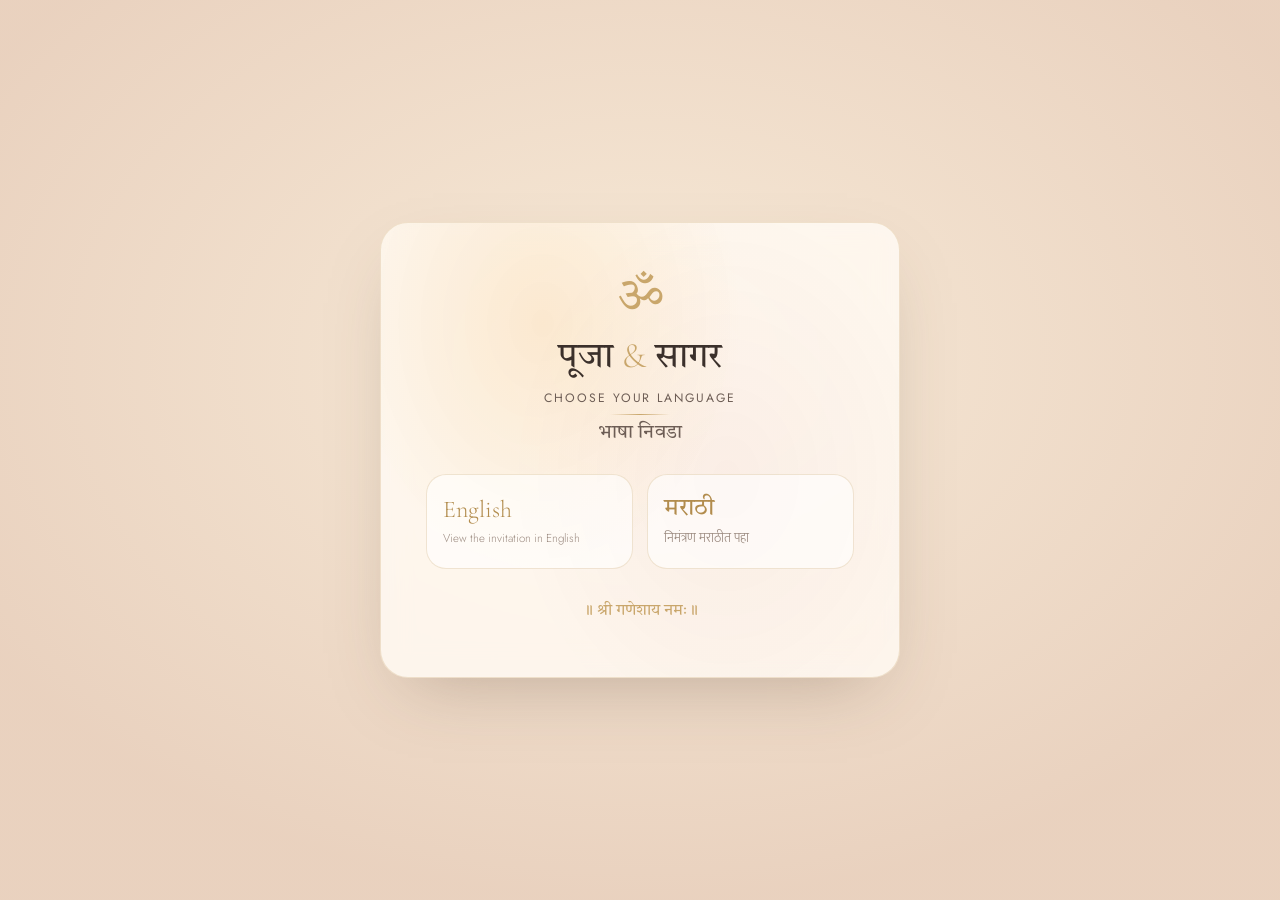
==== index.html @ cad2a7af "feat: full names on the envelope card, not initials प&सा read as a monogram puzzle; the card now say" ====
<!DOCTYPE html>
<html lang="en">
<head>
<meta charset="utf-8">
<meta name="viewport" content="width=device-width, initial-scale=1, viewport-fit=cover">
<title>Pooja &amp; Sagar — Wedding Invitation</title>

<meta name="description" content="Pooja &amp; Sagar invite you to celebrate their wedding on 12 December 2026 at 36 Gun Lawns, Waluj, Chhatrapati Sambhajinagar. Engagement, Mehendi, Haldi and wedding ceremonies.">
<meta name="theme-color" content="#f7f1e8">
<meta name="author" content="Pooja &amp; Sagar">
<link rel="canonical" href="https://pooja-weds-sagar.vercel.app/">

<meta property="og:type" content="website">
<meta property="og:title" content="Pooja &amp; Sagar — Wedding Invitation">
<meta property="og:description" content="Join us as we say “I do” — 12 December 2026, 36 Gun Lawns, Chhatrapati Sambhajinagar.">
<meta property="og:image" content="https://pooja-weds-sagar.vercel.app/images/og-cover.jpg">
<meta property="og:url" content="https://pooja-weds-sagar.vercel.app/">
<meta property="og:locale" content="en_IN">
<meta property="og:locale:alternate" content="mr_IN">
<meta name="twitter:card" content="summary_large_image">
<meta name="twitter:title" content="Pooja &amp; Sagar — Wedding Invitation">
<meta name="twitter:description" content="Join us as we say “I do” — 12 December 2026, 36 Gun Lawns, Chhatrapati Sambhajinagar.">

<!-- The nath — the Maharashtrian nose ring. Drawn bold and open so the
     shape still reads at 16px, where a finer ornament would turn to mush. -->
<link rel="icon" href="data:image/svg+xml,%3Csvg xmlns='http://www.w3.org/2000/svg' viewBox='0 0 100 100'%3E%3Cpath d='M66 18C34 18 16 44 26 68c8 20 40 24 52 6' fill='none' stroke='%23b28c4d' stroke-width='11' stroke-linecap='round'/%3E%3Ccircle cx='30' cy='78' r='7' fill='%23d59a95'/%3E%3Ccircle cx='52' cy='86' r='6' fill='%23e5b125'/%3E%3C/svg%3E">

<link rel="preconnect" href="https://fonts.googleapis.com">
<link rel="preconnect" href="https://fonts.gstatic.com" crossorigin>
<!-- Devanagari is needed by everyone, not just Marathi readers: the language
     gate and the Ganesh shloka show it regardless of the chosen language. -->
<link rel="stylesheet" href="https://fonts.googleapis.com/css2?family=Cormorant+Garamond:ital,wght@0,300;0,400;0,500;0,600;1,300;1,400&family=Jost:wght@300;400;500&family=Tiro+Devanagari+Marathi:ital@0;1&family=Mukta:wght@200;300;400;500&display=swap" media="print" onload="this.media='all'">
<noscript><link rel="stylesheet" href="https://fonts.googleapis.com/css2?family=Cormorant+Garamond:ital,wght@0,300;0,400;0,500;0,600;1,300;1,400&family=Jost:wght@300;400;500&family=Tiro+Devanagari+Marathi:ital@0;1&family=Mukta:wght@200;300;400;500&display=swap"></noscript>

<!-- ?v= is a cache buster. css/ and js/ now revalidate on every load (see
     vercel.json), so a forgotten bump no longer hides a change from guests —
     but bumping it still saves them the conditional request. -->
<link rel="stylesheet" href="css/styles.css?v=11">

<!-- Without JavaScript there is no language picker and no reveal, so show
     English and the full invitation straight away. -->
<noscript>
  <style>
    body.is-locked { overflow: auto !important; height: auto !important; }
    .langgate, .envelope__prompt, .seal, .langswitch, .progress { display: none !important; }
    .invitation[hidden] { display: block !important; }
    .invitation { opacity: 1 !important; }
    .reveal { opacity: 1 !important; transform: none !important; }
    .envelope-stage, .envelope__front { animation: none !important; }
    .ganesh__line path, .ganesh__halo { stroke-dashoffset: 0 !important; }
    .rangoli * { stroke-dashoffset: 0 !important; opacity: 1 !important; }
    .letter, .word { opacity: 1 !important; transform: none !important; }
  </style>
</noscript>

<script type="application/ld+json">
{
  "@context": "https://schema.org",
  "@type": "Event",
  "name": "Wedding of Pooja & Sagar",
  "startDate": "2026-12-12T16:30:00+05:30",
  "endDate": "2026-12-12T23:00:00+05:30",
  "eventStatus": "https://schema.org/EventScheduled",
  "eventAttendanceMode": "https://schema.org/OfflineEventAttendanceMode",
  "location": {
    "@type": "Place",
    "name": "36 Gun Lawns",
    "address": {
      "@type": "PostalAddress",
      "streetAddress": "Gut No. 118, Highway, opp. Southcity, near AS Club Bridge, CIDCO Waluj Mahanagar 2, Waluj, Tisgaon",
      "addressLocality": "Chhatrapati Sambhajinagar",
      "addressRegion": "Maharashtra",
      "postalCode": "431136",
      "addressCountry": "IN"
    }
  },
  "organizer": { "@type": "Person", "name": "Pooja & Sagar" }
}
</script>
</head>

<body class="is-locked">

<a class="skip-link" href="#couple" data-i18n="a11y.skip">Skip to invitation</a>

<!-- ============================================================
     LANGUAGE GATE — the first thing a guest sees
     Deliberately bilingual: the guest has not chosen yet, so both
     languages are shown side by side rather than translated.
     ============================================================ -->
<div class="langgate" id="langGate" role="dialog" aria-modal="true" aria-labelledby="langGateTitle">
  <div class="langgate__panel">
    <span class="langgate__glow" aria-hidden="true"></span>

    <p class="langgate__om" lang="sa" aria-hidden="true">&#2384;</p>

    <p class="langgate__names">पूजा <span>&amp;</span> सागर</p>

    <h1 class="langgate__title" id="langGateTitle">
      <span lang="en">Choose your language</span>
      <span class="langgate__divider" aria-hidden="true"></span>
      <span lang="mr">भाषा निवडा</span>
    </h1>

    <div class="langgate__choices">
      <button class="langgate__btn" type="button" data-lang="en" lang="en">
        <span class="langgate__btn-main">English</span>
        <span class="langgate__btn-sub">View the invitation in English</span>
      </button>
      <button class="langgate__btn" type="button" data-lang="mr" lang="mr">
        <span class="langgate__btn-main">मराठी</span>
        <span class="langgate__btn-sub">निमंत्रण मराठीत पहा</span>
      </button>
    </div>

    <p class="langgate__note" lang="mr">॥ श्री गणेशाय नमः ॥</p>
  </div>
</div>

<!-- ============================================================
     HERO / COVER
     ============================================================ -->
<header class="hero" id="hero">
  <div class="hero__bg" aria-hidden="true"></div>
  <div class="hero__overlay" aria-hidden="true"></div>
  <!-- Warm lamp light that follows the pointer, like a diya carried past. -->
  <div class="hero__diya" aria-hidden="true"></div>
  <canvas class="petals" id="petals" aria-hidden="true"></canvas>

  <div class="langswitch langswitch--hero" role="group" data-i18n-aria-label="a11y.language" aria-label="Choose language">
    <button class="langswitch__btn" type="button" data-lang="en" aria-pressed="true" lang="en">EN</button>
    <button class="langswitch__btn" type="button" data-lang="mr" aria-pressed="false" lang="mr">मराठी</button>
  </div>

  <div class="hero__inner">
    <p class="hero__eyebrow" data-i18n="hero.eyebrow">Together with their families</p>

    <!-- ENVELOPE — a hand-made paper envelope closed with a wax seal. Press
         the seal and it lifts away, the flap falls open and the card rises
         out of the pocket.

         The prompt is the button's accessible name (aria-labelledby), so the
         seal reads as "Tap to Reveal" without repeating the text inside it.
         setRevealLabel() in main.js swaps tap/click by input type.

         The stage carries the entrance animation so the envelope itself is
         free to tilt toward the pointer. -->
    <p class="envelope__prompt"><span id="revealBtnLabel">Tap to Reveal</span></p>

    <div class="envelope-stage">
    <div class="envelope" id="envelope">

      <!-- The card inside. Sits behind the front pocket until it slides up. -->
      <div class="envelope__card" aria-hidden="true">
        <span class="envelope__card-mono"
          ><span data-i18n="couple.bride">Pooja</span
          ><span class="envelope__card-amp">&amp;</span
          ><span data-i18n="couple.groom">Sagar</span
        ></span>
        <span class="envelope__card-rule"></span>
        <span class="envelope__card-line" lang="mr">॥ शुभमंगल सावधान ॥</span>
        <span class="envelope__card-date" data-i18n="hero.card.date">12 · 12 · 2026</span>
      </div>

      <!-- Front pocket: the two side panels and the bottom panel, drawn as
           one clipped face so the seams meet in a single point. -->
      <div class="envelope__front" aria-hidden="true">
        <span class="envelope__seam envelope__seam--left"></span>
        <span class="envelope__seam envelope__seam--right"></span>
      </div>

      <!-- The flap, hinged along the top edge. -->
      <div class="envelope__flap" aria-hidden="true">
        <span class="envelope__flap-edge"></span>
      </div>

      <button class="seal" id="revealBtn" type="button"
              aria-controls="invitation" aria-labelledby="revealBtnLabel">
        <!-- Wax seal: a keri (paisley) ring around the couple's names, the
             same motif that borders a Paithani. The blob is deliberately
             off-round — poured wax never sets to a true circle. -->
        <svg class="seal__ring" viewBox="0 0 100 100" aria-hidden="true" focusable="false">
          <defs>
            <!-- Keri: pointed at the tip, full at the base, with a seed
                 inside — the mango the motif is named for. Drawn as an
                 outline, not a silhouette; at seal size a solid fill turns
                 into an anonymous dark oval. -->
            <g id="keri">
              <path d="M0 -8c4.5 2.5 6.5 6 6.5 9.5C6.5 5.5 3.5 8 0 8s-6.5-2.5-6.5-6.5C-6.5 -2-4.5 -5.5 0 -8Z"/>
              <circle cx="0" cy="2.2" r="1.7" class="seal__seed"/>
            </g>
          </defs>
          <circle class="seal__rim" cx="50" cy="50" r="45"/>
          <circle class="seal__inner" cx="50" cy="50" r="30"/>
          <circle class="seal__dots" cx="50" cy="50" r="34.5"/>
          <g class="seal__keris">
            <use href="#keri" transform="translate(50 12)"/>
            <use href="#keri" transform="translate(76.9 23.1) rotate(45)"/>
            <use href="#keri" transform="translate(88 50) rotate(90)"/>
            <use href="#keri" transform="translate(76.9 76.9) rotate(135)"/>
            <use href="#keri" transform="translate(50 88) rotate(180)"/>
            <use href="#keri" transform="translate(23.1 76.9) rotate(225)"/>
            <use href="#keri" transform="translate(12 50) rotate(270)"/>
            <use href="#keri" transform="translate(23.1 23.1) rotate(315)"/>
          </g>
        </svg>

        <span class="seal__names" aria-hidden="true">
          <span class="seal__name" data-i18n="couple.bride">Pooja</span>
          <span class="seal__amp">&amp;</span>
          <span class="seal__name" data-i18n="couple.groom">Sagar</span>
        </span>
      </button>
    </div>
    </div>

    <p class="hero__invited" data-i18n="hero.invited">You&rsquo;re Invited</p>
  </div>
</header>

<!-- ============================================================
     INVITATION
     ============================================================ -->
<main class="invitation" id="invitation" hidden>

  <div class="progress" id="progress" role="progressbar" aria-valuemin="0" aria-valuemax="100"
       aria-valuenow="0" data-i18n-aria-label="a11y.progress" aria-label="Reading progress">
    <span class="progress__bar" id="progressBar"></span>
  </div>

  <div class="toran" aria-hidden="true"></div>

  <div class="topbar">
    <nav class="topnav" id="topnav" data-i18n-aria-label="a11y.sections" aria-label="Sections">
      <a href="#couple" data-i18n="nav.couple">Couple</a>
      <a href="#details" data-i18n="nav.details">Details</a>
      <a href="#events" data-i18n="nav.events">Ceremonies</a>
      <a href="#story" data-i18n="nav.story">Story</a>
      <a href="#gallery" data-i18n="nav.gallery">Gallery</a>
      <a href="#venue" data-i18n="nav.venue">Venue</a>
      <a href="#rsvp" data-i18n="nav.rsvp">RSVP</a>
      <span class="topnav__ink" aria-hidden="true"></span>
    </nav>

    <div class="langswitch langswitch--nav" role="group" data-i18n-aria-label="a11y.language" aria-label="Choose language">
      <button class="langswitch__btn" type="button" data-lang="en" aria-pressed="true" lang="en">EN</button>
      <button class="langswitch__btn" type="button" data-lang="mr" aria-pressed="false" lang="mr">मराठी</button>
    </div>
  </div>

  <!-- ---------- Ganesh invocation ---------- -->
  <section class="section section--ganesh" id="ganesh">
    <div class="wrap wrap--narrow">
      <p class="ganesh__blessing reveal" data-i18n="ganesh.blessing">We begin with His blessings</p>

      <svg class="ganesh" id="ganeshArt" viewBox="0 0 240 270" role="img" aria-labelledby="ganeshArtTitle" focusable="false">
        <title id="ganeshArtTitle">Shri Ganesha</title>

        <circle class="ganesh__halo ganesh__halo--outer" cx="120" cy="132" r="112" pathLength="1"/>
        <circle class="ganesh__halo" cx="120" cy="132" r="102" pathLength="1"/>

        <g class="ganesh__line">
          <!-- crown (mukut) -->
          <path d="M92 78 C96 58 108 40 120 28 C132 40 144 58 148 78" pathLength="1"/>
          <path d="M107 76 C109 63 114 53 120 46 C126 53 131 63 133 76" pathLength="1"/>
          <path d="M88 78 Q120 88 152 78" pathLength="1"/>
          <path d="M88 86 Q120 96 152 86" pathLength="1"/>
          <!-- face -->
          <path d="M90 90 C86 110 88 128 96 142" pathLength="1"/>
          <path d="M150 90 C154 110 152 128 144 142" pathLength="1"/>
          <!-- ears -->
          <path d="M90 94 C62 88 42 104 44 126 C46 148 68 156 92 144" pathLength="1"/>
          <path d="M90 106 C70 102 58 114 60 128 C62 142 76 146 90 138" pathLength="1"/>
          <path d="M150 94 C178 88 198 104 196 126 C194 148 172 156 148 144" pathLength="1"/>
          <path d="M150 106 C170 102 182 114 180 128 C178 142 164 146 150 138" pathLength="1"/>
          <!-- eyes -->
          <path d="M100 114 C104 108 112 108 116 114" pathLength="1"/>
          <path d="M124 114 C128 108 136 108 140 114" pathLength="1"/>
          <!-- tilak -->
          <path d="M117 94 L116 106" pathLength="1"/>
          <path d="M120 92 L120 106" pathLength="1"/>
          <path d="M123 94 L124 106" pathLength="1"/>
          <!-- tusks -->
          <path d="M98 142 C92 152 90 162 94 170" pathLength="1"/>
          <path d="M142 142 C148 152 150 162 146 170" pathLength="1"/>
          <!-- trunk -->
          <path d="M110 124 C100 154 98 180 112 192 C128 205 152 198 154 178 C155 166 145 159 136 163" pathLength="1"/>
          <path d="M129 124 C124 150 122 172 130 181 C138 190 148 186 147 177 C146 171 140 169 137 173" pathLength="1"/>
          <!-- lotus seat -->
          <path d="M120 206 C112 216 112 228 120 236 C128 228 128 216 120 206Z" pathLength="1"/>
          <path d="M116 210 C104 210 94 218 92 228 C104 234 116 226 119 216" pathLength="1"/>
          <path d="M124 210 C136 210 146 218 148 228 C136 234 124 226 121 216" pathLength="1"/>
          <path d="M110 218 C94 218 78 226 76 236 C92 242 108 232 114 222" pathLength="1"/>
          <path d="M130 218 C146 218 162 226 164 236 C148 242 132 232 126 222" pathLength="1"/>
        </g>

        <g class="ganesh__dots">
          <circle cx="108" cy="113" r="2"/>
          <circle cx="132" cy="113" r="2"/>
          <circle cx="120" cy="24" r="4.5"/>
        </g>
      </svg>

      <p class="ganesh__salutation reveal" lang="mr" data-i18n="ganesh.salutation">॥ Shri Ganeshaya Namah ॥</p>

      <!-- The shloka is Sanskrit and stays in Devanagari in both languages. -->
      <blockquote class="shloka reveal" lang="sa">
        <p>वक्रतुण्ड महाकाय सूर्यकोटि समप्रभ ।</p>
        <p>निर्विघ्नं कुरु मे देव सर्वकार्येषु सर्वदा ॥</p>
      </blockquote>

      <p class="shloka__meaning reveal" data-i18n="ganesh.meaning">
        O Lord of the curved trunk and mighty form, whose radiance equals a million suns —
        make all our endeavours free of obstacles, always.
      </p>
    </div>
  </section>

  <!-- ---------- Couple ---------- -->
  <section class="section section--couple" id="couple">
    <span class="corner corner--tl" aria-hidden="true"></span>
    <span class="corner corner--br" aria-hidden="true"></span>

    <!-- Rangoli. Drawn line by line as it comes into view, the way one is
         drawn on the threshold on the morning of a wedding. This is the only
         copy in the markup; main.js clones it into the band below the RSVP. -->
    <div class="rangoli-slot rangoli-slot--watermark" aria-hidden="true">
      <!-- fill/stroke and the intrinsic size are presentation attributes, not
           CSS: an unstyled render of this file would otherwise be a
           page-wide black disc, since SVG shapes default to a black fill. -->
      <svg class="rangoli" viewBox="0 0 200 200" width="200" height="200"
           fill="none" stroke="#c9a66b" focusable="false">
        <circle class="rangoli__ring" cx="100" cy="100" r="97" pathLength="1"/>
        <circle class="rangoli__dots" cx="100" cy="100" r="58" pathLength="1"/>

        <g class="rangoli__petals rangoli__petals--outer">
          <path d="M100 36 C88 27 87 15 100 8 C113 15 112 27 100 36Z" pathLength="1" transform="rotate(22.5 100 100)"/>
          <path d="M100 36 C88 27 87 15 100 8 C113 15 112 27 100 36Z" pathLength="1" transform="rotate(67.5 100 100)"/>
          <path d="M100 36 C88 27 87 15 100 8 C113 15 112 27 100 36Z" pathLength="1" transform="rotate(112.5 100 100)"/>
          <path d="M100 36 C88 27 87 15 100 8 C113 15 112 27 100 36Z" pathLength="1" transform="rotate(157.5 100 100)"/>
          <path d="M100 36 C88 27 87 15 100 8 C113 15 112 27 100 36Z" pathLength="1" transform="rotate(202.5 100 100)"/>
          <path d="M100 36 C88 27 87 15 100 8 C113 15 112 27 100 36Z" pathLength="1" transform="rotate(247.5 100 100)"/>
          <path d="M100 36 C88 27 87 15 100 8 C113 15 112 27 100 36Z" pathLength="1" transform="rotate(292.5 100 100)"/>
          <path d="M100 36 C88 27 87 15 100 8 C113 15 112 27 100 36Z" pathLength="1" transform="rotate(337.5 100 100)"/>
        </g>

        <g class="rangoli__petals">
          <path d="M100 100 C88 84 88 62 100 50 C112 62 112 84 100 100Z" pathLength="1"/>
          <path d="M100 100 C88 84 88 62 100 50 C112 62 112 84 100 100Z" pathLength="1" transform="rotate(45 100 100)"/>
          <path d="M100 100 C88 84 88 62 100 50 C112 62 112 84 100 100Z" pathLength="1" transform="rotate(90 100 100)"/>
          <path d="M100 100 C88 84 88 62 100 50 C112 62 112 84 100 100Z" pathLength="1" transform="rotate(135 100 100)"/>
          <path d="M100 100 C88 84 88 62 100 50 C112 62 112 84 100 100Z" pathLength="1" transform="rotate(180 100 100)"/>
          <path d="M100 100 C88 84 88 62 100 50 C112 62 112 84 100 100Z" pathLength="1" transform="rotate(225 100 100)"/>
          <path d="M100 100 C88 84 88 62 100 50 C112 62 112 84 100 100Z" pathLength="1" transform="rotate(270 100 100)"/>
          <path d="M100 100 C88 84 88 62 100 50 C112 62 112 84 100 100Z" pathLength="1" transform="rotate(315 100 100)"/>
        </g>

        <circle class="rangoli__core" cx="100" cy="100" r="12" pathLength="1"/>
        <circle class="rangoli__seed" cx="100" cy="100" r="4.5"/>
      </svg>
    </div>

    <div class="wrap">
      <!-- MUNDAVALYA (मुंडावळ्या) — the strands of pearls tied across the
           forehead of the bride and groom. Nothing reads as Maharashtrian
           faster, so it hangs above their names. -->
      <svg class="mundavalya reveal" viewBox="0 0 260 54" aria-hidden="true" focusable="false">
        <g class="mundavalya__string">
          <path d="M18 4C18 26 44 44 78 44"/>
          <path d="M242 4C242 26 216 44 182 44"/>
          <path d="M78 44h104"/>
        </g>
        <g class="mundavalya__pearls">
          <circle cx="20" cy="10" r="3"/><circle cx="22" cy="19" r="3"/>
          <circle cx="27" cy="27" r="3"/><circle cx="35" cy="34" r="3"/>
          <circle cx="45" cy="39" r="3"/><circle cx="56" cy="42" r="3"/>
          <circle cx="68" cy="44" r="3"/><circle cx="80" cy="44" r="3"/>
          <circle cx="240" cy="10" r="3"/><circle cx="238" cy="19" r="3"/>
          <circle cx="233" cy="27" r="3"/><circle cx="225" cy="34" r="3"/>
          <circle cx="215" cy="39" r="3"/><circle cx="204" cy="42" r="3"/>
          <circle cx="192" cy="44" r="3"/><circle cx="180" cy="44" r="3"/>
          <circle cx="94" cy="44" r="3"/><circle cx="108" cy="44" r="3"/>
          <circle cx="122" cy="44" r="3"/><circle cx="138" cy="44" r="3"/>
          <circle cx="152" cy="44" r="3"/><circle cx="166" cy="44" r="3"/>
        </g>
        <!-- the gold bindi where the two strands meet -->
        <circle class="mundavalya__tie" cx="130" cy="44" r="5.5"/>
      </svg>

      <p class="script reveal" data-words data-i18n="couple.intro">We invite you to celebrate our wedding</p>

      <h1 class="couple__names reveal">
        <span class="couple__name" data-letters data-i18n="couple.bride">Pooja</span>
        <span class="couple__amp">&amp;</span>
        <span class="couple__name" data-letters data-i18n="couple.groom">Sagar</span>
      </h1>

      <!-- PAITHANI border. Paithan, where the weave comes from, is about 50 km
           from the venue — so the most local ornament available is also the
           most beautiful one. The motifs are the two the border is known for:
           the peacock (मोर) and the lotus, between bands of zari. -->
      <div class="paithani reveal" aria-hidden="true">
        <svg viewBox="0 0 320 46" role="presentation" focusable="false" preserveAspectRatio="xMidYMid meet">
          <!-- zari bands -->
          <g class="paithani__zari">
            <path d="M4 8h312M4 38h312"/>
            <path class="paithani__weave" d="M4 12h312M4 34h312"/>
          </g>

          <!-- lotus at each end -->
          <g class="paithani__lotus">
            <path d="M40 23c-6-5-6-12 0-17 6 5 6 12 0 17Z"/>
            <path d="M40 23c-8-2-13 2-14 8 8 2 13-2 14-8Z"/>
            <path d="M40 23c8-2 13 2 14 8-8 2-13-2-14-8Z"/>
            <circle cx="40" cy="23" r="2.4" class="paithani__seed"/>
          </g>
          <g class="paithani__lotus" transform="translate(240 0)">
            <path d="M40 23c-6-5-6-12 0-17 6 5 6 12 0 17Z"/>
            <path d="M40 23c-8-2-13 2-14 8 8 2 13-2 14-8Z"/>
            <path d="M40 23c8-2 13 2 14 8-8 2-13-2-14-8Z"/>
            <circle cx="40" cy="23" r="2.4" class="paithani__seed"/>
          </g>

          <!-- facing peacocks -->
          <g class="paithani__mor">
            <path d="M126 32c-7 0-12-5-12-11 0-5 4-9 9-9 3 0 5 1 6 3"/>
            <path d="M129 15c2-2 5-2 6 1 1 2 0 4-2 5l-4 1"/>
            <path d="M131 16l4-5"/>
            <path d="M114 26c-8 1-14 6-16 13 9 1 16-4 18-11"/>
            <path d="M116 30c-6 4-9 10-9 16 7-2 12-8 12-15"/>
            <circle cx="132" cy="18" r="1.2" class="paithani__seed"/>
          </g>
          <g class="paithani__mor" transform="translate(320 0) scale(-1 1)">
            <path d="M126 32c-7 0-12-5-12-11 0-5 4-9 9-9 3 0 5 1 6 3"/>
            <path d="M129 15c2-2 5-2 6 1 1 2 0 4-2 5l-4 1"/>
            <path d="M131 16l4-5"/>
            <path d="M114 26c-8 1-14 6-16 13 9 1 16-4 18-11"/>
            <path d="M116 30c-6 4-9 10-9 16 7-2 12-8 12-15"/>
            <circle cx="132" cy="18" r="1.2" class="paithani__seed"/>
          </g>

          <!-- centre flower -->
          <g class="paithani__centre">
            <ellipse cx="160" cy="23" rx="4" ry="9"/>
            <ellipse cx="160" cy="23" rx="9" ry="4"/>
            <ellipse cx="160" cy="23" rx="4" ry="9" transform="rotate(45 160 23)"/>
            <ellipse cx="160" cy="23" rx="4" ry="9" transform="rotate(-45 160 23)"/>
            <circle cx="160" cy="23" r="2.8" class="paithani__seed"/>
          </g>
        </svg>
      </div>

      <blockquote class="quote reveal">
        <p data-words data-i18n="couple.quote">“Some stories are written by chance, and ours was written by serendipity.”</p>
        <cite data-i18n="couple.quoteCite">— Pooja &amp; Sagar</cite>
      </blockquote>

      <p class="couple__date reveal" data-i18n="couple.date">Saturday, 12 December 2026 · Chhatrapati Sambhajinagar</p>
    </div>
  </section>

  <!-- ---------- Details ---------- -->
  <section class="section section--tint" id="details">
    <div class="wrap">
      <h2 class="section__title reveal" data-i18n="details.title">Wedding Details</h2>
      <p class="section__sub reveal" data-i18n="details.sub">Everything you need to know for the day</p>

      <ul class="cards">
        <li class="card glass reveal" data-tilt>
          <svg class="card__icon" viewBox="0 0 24 24" aria-hidden="true" focusable="false">
            <rect x="3" y="5" width="18" height="16" rx="2.5"/>
            <path d="M3 10h18M8 3v4M16 3v4"/>
            <circle cx="12" cy="15.5" r="1.6" class="fill"/>
          </svg>
          <h3 data-i18n="details.date">Date</h3>
          <p data-i18n-html="details.dateValue">Saturday<br>12 December 2026</p>
        </li>
        <li class="card glass reveal" data-tilt>
          <svg class="card__icon" viewBox="0 0 24 24" aria-hidden="true" focusable="false">
            <circle cx="12" cy="12" r="9"/>
            <path d="M12 7v5.4l3.4 2.2"/>
          </svg>
          <h3 data-i18n="details.time">Time</h3>
          <p data-i18n-html="details.timeValue">Ceremony begins<br>4:30 PM sharp</p>
        </li>
        <li class="card glass reveal" data-tilt>
          <svg class="card__icon" viewBox="0 0 24 24" aria-hidden="true" focusable="false">
            <path d="M4 21V11a8 8 0 0 1 16 0v10"/>
            <path d="M2 21h20"/>
            <path d="M9.5 21v-6a2.5 2.5 0 0 1 5 0v6"/>
            <path d="M12 3V1.5"/>
          </svg>
          <h3 data-i18n="details.venue">Venue</h3>
          <p data-i18n-html="details.venueValue">36 Gun Lawns<br>Waluj, Chhatrapati Sambhajinagar</p>
        </li>
        <li class="card glass reveal" data-tilt>
          <svg class="card__icon" viewBox="0 0 24 24" aria-hidden="true" focusable="false">
            <path d="M9 2.5h6l-1 4.5 4.2 11.8A2 2 0 0 1 16.3 21H7.7a2 2 0 0 1-1.9-2.2L10 7z"/>
            <path d="M10 7h4"/>
          </svg>
          <h3 data-i18n="details.dress">Dress Code</h3>
          <p data-i18n-html="details.dressValue">Traditional Indian<br>Blush, ivory &amp; gold</p>
        </li>
      </ul>
    </div>
  </section>

  <!-- ---------- Countdown ---------- -->
  <section class="section section--countdown" id="countdown">
    <div class="wrap">
      <h2 class="section__title reveal" data-i18n="countdown.title">Counting Down</h2>
      <p class="section__sub reveal" data-i18n="countdown.sub">Until we say “I do”</p>

      <div class="countdown glass reveal" id="clock" role="timer" aria-live="off">
        <div class="countdown__unit"><span class="countdown__num" id="cdDays"><span class="countdown__digits">--</span></span><span class="countdown__lbl" data-i18n="countdown.days">Days</span></div>
        <div class="countdown__unit"><span class="countdown__num" id="cdHours"><span class="countdown__digits">--</span></span><span class="countdown__lbl" data-i18n="countdown.hours">Hours</span></div>
        <div class="countdown__unit"><span class="countdown__num" id="cdMins"><span class="countdown__digits">--</span></span><span class="countdown__lbl" data-i18n="countdown.minutes">Minutes</span></div>
        <div class="countdown__unit"><span class="countdown__num" id="cdSecs"><span class="countdown__digits">--</span></span><span class="countdown__lbl" data-i18n="countdown.seconds">Seconds</span></div>
      </div>
      <p class="countdown__note" id="clockNote"></p>

      <p class="calendar reveal">
        <a class="btn btn--ghost" id="calIcs" href="#" download
           data-i18n="calendar.add">Add to calendar</a>
        <a class="btn btn--ghost" id="calGoogle" href="#" target="_blank" rel="noopener"
           data-i18n="calendar.google">Google Calendar</a>
      </p>
    </div>
  </section>

  <!-- ---------- Ceremonies ---------- -->
  <section class="section section--tint" id="events">
    <div class="wrap">
      <h2 class="section__title reveal" data-i18n="events.title">Ceremonies</h2>
      <p class="section__sub reveal" data-i18n="events.sub">Three days of celebration — we would love you at every one</p>

      <ul class="events">
        <li class="event glass reveal" data-tilt>
          <span class="event__ring" aria-hidden="true"></span>
          <svg class="event__icon" viewBox="0 0 40 40" aria-hidden="true" focusable="false">
            <circle cx="20" cy="24" r="9"/>
            <path d="M20 15V9M16 9h8"/>
            <path d="M14 6l6 4 6-4"/>
          </svg>
          <p class="event__native" data-i18n="events.engNative">साखरपुडा</p>
          <h3 data-i18n="events.engName">Engagement</h3>
          <!-- The time is still being decided, so this card carries no time
               line at all rather than an empty one. -->
          <p class="event__when" data-i18n="events.engWhen">Sunday, 15 November 2026</p>
          <p class="event__where" data-i18n="events.engWhere">Sanskruti Pure Veg, Nagar Road, Waluj</p>
          <p class="event__text" data-i18n="events.engText">The rings, the sweets and the first of many celebrations together.</p>
        </li>

        <li class="event glass reveal" data-tilt>
          <span class="event__ring" aria-hidden="true"></span>
          <svg class="event__icon" viewBox="0 0 40 40" aria-hidden="true" focusable="false">
            <path d="M20 34c-6-4-9-9-9-14a9 9 0 0 1 18 0c0 5-3 10-9 14z"/>
            <path d="M20 30v-9M20 21l-4-4M20 21l4-4"/>
          </svg>
          <p class="event__native" data-i18n="events.mehendiNative">मेहंदी</p>
          <h3 data-i18n="events.mehendiName">Mehendi</h3>
          <p class="event__when" data-i18n="events.mehendiWhen">Thursday, 10 December 2026</p>
          <p class="event__time" data-i18n="events.mehendiTime">5:00 PM onwards</p>
          <p class="event__where" data-i18n="events.mehendiWhere">At our home</p>
          <p class="event__text" data-i18n="events.mehendiText">Henna, music and an afternoon of laughter with the women of both families.</p>
        </li>

        <li class="event glass reveal" data-tilt>
          <span class="event__ring" aria-hidden="true"></span>
          <svg class="event__icon" viewBox="0 0 40 40" aria-hidden="true" focusable="false">
            <circle cx="20" cy="20" r="7"/>
            <path d="M20 5v5M20 30v5M5 20h5M30 20h5M9.4 9.4l3.6 3.6M27 27l3.6 3.6M30.6 9.4L27 13M13 27l-3.6 3.6"/>
          </svg>
          <p class="event__native" data-i18n="events.haldiNative">हळद</p>
          <h3 data-i18n="events.haldiName">Haldi</h3>
          <p class="event__when" data-i18n="events.haldiWhen">Friday, 11 December 2026</p>
          <p class="event__time" data-i18n="events.haldiTime">10:00 AM onwards</p>
          <p class="event__where" data-i18n="events.haldiWhere">At our home</p>
          <p class="event__text" data-i18n="events.haldiText">Turmeric, blessings and a great deal of mess. Please wear something you don’t mind staining yellow.</p>
        </li>

        <li class="event event--primary glass reveal" data-tilt>
          <span class="event__ring" aria-hidden="true"></span>
          <svg class="event__icon" viewBox="0 0 40 40" aria-hidden="true" focusable="false">
            <path d="M8 33V17a12 12 0 0 1 24 0v16"/>
            <path d="M4 33h32"/>
            <path d="M16 33v-8a4 4 0 0 1 8 0v8"/>
            <path d="M20 5V2"/>
          </svg>
          <p class="event__native" data-i18n="events.weddingNative">विवाह सोहळा</p>
          <h3 data-i18n="events.weddingName">Wedding</h3>
          <p class="event__when" data-i18n="events.weddingWhen">Saturday, 12 December 2026</p>
          <p class="event__time" data-i18n="events.weddingTime">4:30 PM sharp</p>
          <p class="event__where" data-i18n="events.weddingWhere">36 Gun Lawns, Waluj</p>
          <p class="event__text" data-i18n="events.weddingText">The moment we have been waiting for, followed by dinner on the main lawn.</p>
        </li>
      </ul>
    </div>
  </section>

  <!-- ---------- Story ---------- -->
  <section class="section" id="story">
    <div class="wrap">
      <h2 class="section__title reveal" data-i18n="story.title">Our Story</h2>
      <p class="section__sub reveal" data-i18n="story.sub">Three moments that changed everything</p>

      <ol class="timeline">
        <li class="timeline__item reveal">
          <div class="timeline__dot" aria-hidden="true"></div>
          <div class="timeline__body glass">
            <p class="timeline__when" data-i18n="story.meetWhen">June 2026</p>
            <h3 data-i18n="story.meetTitle">First Meet</h3>
            <p data-i18n="story.meetText">Some people call it coincidence, some call it serendipity. For years we lived just minutes away from each other — sharing the same city, the same roads, and perhaps even the same moments — yet our paths never crossed. Then, when the time was right, life quietly brought us together.</p>
          </div>
        </li>
        <li class="timeline__item reveal">
          <div class="timeline__dot" aria-hidden="true"></div>
          <div class="timeline__body glass">
            <p class="timeline__when" data-i18n="story.familyWhen">June 2026</p>
            <h3 data-i18n="story.familyTitle">Our Families Met</h3>
            <p data-i18n="story.familyText">Two families, one long afternoon of tea and sweets — and by evening it felt as though we had always been one.</p>
          </div>
        </li>
        <li class="timeline__item reveal">
          <div class="timeline__dot" aria-hidden="true"></div>
          <div class="timeline__body glass">
            <p class="timeline__when" data-i18n="story.dayWhen">12 December 2026</p>
            <h3 data-i18n="story.dayTitle">Wedding Day</h3>
            <p data-i18n="story.dayText">The day we begin forever — surrounded by the people who made us who we are. We would love for you to be there.</p>
          </div>
        </li>
      </ol>
    </div>
  </section>

  <!-- WARLI VARAT (वरात) — Maharashtra's own folk painting: rice paste on an
       earth wall, people built from two triangles and a circle. This is the
       wedding procession — dhol, tarpa, the couple, and the family dancing
       behind. It walks in from the right as you reach it. -->
  <div class="varat" aria-hidden="true">
    <svg class="varat__art reveal" viewBox="0 0 480 120" focusable="false">
      <!-- ground -->
      <path class="varat__ground" d="M0 104h480"/>

      <g class="varat__figures">
        <!-- dhol player -->
        <g class="varat__fig">
          <circle cx="34" cy="34" r="8"/>
          <path d="M34 42l-13 20 13 20 13-20-13-20Z"/>
          <path d="M34 82l-9 22M34 82l9 22"/>
          <path d="M21 58l-11 8M47 58l11 8"/>
          <ellipse class="varat__dhol" cx="34" cy="66" rx="16" ry="9"/>
        </g>

        <!-- tarpa (the horn) player -->
        <g class="varat__fig" transform="translate(84 0)">
          <circle cx="34" cy="30" r="8"/>
          <path d="M34 38l-12 20 12 20 12-20-12-20Z"/>
          <path d="M34 78l-9 26M34 78l9 26"/>
          <path d="M22 54l-14-6M46 54l16-14"/>
          <path class="varat__tarpa" d="M62 40c8-4 14 0 12 8-2 6-9 8-13 4"/>
        </g>

        <!-- the couple, hand in hand -->
        <g class="varat__fig varat__fig--couple" transform="translate(186 0)">
          <circle cx="30" cy="32" r="8"/>
          <path d="M30 40l-12 20 12 20 12-20-12-20Z"/>
          <path d="M30 80l-9 24M30 80l9 24"/>
          <path d="M18 56l-12 8M42 56l24 4"/>
          <circle cx="90" cy="32" r="8"/>
          <path d="M90 40l-12 20 12 20 12-20-12-20Z"/>
          <path d="M90 80l-9 24M90 80l9 24"/>
          <path d="M78 56l-12 4M102 56l12 8"/>
          <!-- her hair knot and his pheta -->
          <circle class="varat__mark" cx="98" cy="26" r="4"/>
          <path class="varat__mark" d="M22 26q8-8 16 0"/>
        </g>

        <!-- family dancing behind, arms linked -->
        <g class="varat__fig" transform="translate(330 0)">
          <circle cx="30" cy="34" r="8"/>
          <path d="M30 42l-12 20 12 20 12-20-12-20Z"/>
          <path d="M30 82l-9 22M30 82l9 22"/>
          <path d="M18 58l-14-10M42 58l24-8"/>
          <circle cx="90" cy="34" r="8"/>
          <path d="M90 42l-12 20 12 20 12-20-12-20Z"/>
          <path d="M90 82l-9 22M90 82l9 22"/>
          <path d="M78 58l-12-8M102 58l14-10"/>
        </g>
      </g>
    </svg>
  </div>

  <!-- ---------- Gallery ---------- -->
  <section class="section section--tint" id="gallery">
    <div class="wrap">
      <h2 class="section__title reveal" data-i18n="gallery.title">Moments</h2>
      <p class="section__sub reveal" data-i18n="gallery.sub">A few of our favourites</p>

      <div class="masonry" id="masonry">
        <!-- Photos live in /images. If a file is missing, main.js swaps in a
             soft gradient placeholder so the gallery never looks broken.
             Keep each width/height matching the real photo's pixel size. -->
        <figure class="masonry__item reveal">
          <button type="button" class="masonry__btn" data-i18n-caption="gallery.cap1" data-caption="That look">
            <img src="images/IMG-20260705-WA0023.jpg" data-i18n-alt="gallery.alt1"
                 alt="Pooja smiling at Sagar during their pre-wedding shoot"
                 loading="lazy" decoding="async" width="1066" height="1600">
          </button>
        </figure>
        <figure class="masonry__item reveal">
          <button type="button" class="masonry__btn" data-i18n-caption="gallery.cap2" data-caption="Just the two of us">
            <img src="images/IMG-20260705-WA0024.jpg" data-i18n-alt="gallery.alt2"
                 alt="Pooja and Sagar sitting together on the steps"
                 loading="lazy" decoding="async" width="1600" height="1066">
          </button>
        </figure>
        <figure class="masonry__item reveal">
          <button type="button" class="masonry__btn" data-i18n-caption="gallery.cap3" data-caption="Together">
            <img src="images/IMG-20260705-WA0025.jpg" data-i18n-alt="gallery.alt3"
                 alt="Portrait of Pooja and Sagar side by side"
                 loading="lazy" decoding="async" width="1066" height="1600">
          </button>
        </figure>
      </div>
    </div>
  </section>

  <!-- ---------- Venue ---------- -->
  <section class="section" id="venue">
    <div class="wrap">
      <h2 class="section__title reveal" data-i18n="venue.title">Find Us</h2>
      <p class="section__sub reveal" data-i18n="venue.address">
        36 Gun Lawns · Gut No. 118, Highway, opp. Southcity, near AS Club Bridge,
        CIDCO Waluj Mahanagar 2, Waluj, Tisgaon, Chhatrapati Sambhajinagar, Maharashtra 431136
      </p>

      <div class="map glass reveal" id="map">
        <div class="map__placeholder" id="mapPlaceholder">
          <svg viewBox="0 0 24 24" aria-hidden="true" focusable="false">
            <path d="M12 21s7-6.2 7-11a7 7 0 1 0-14 0c0 4.8 7 11 7 11z"/>
            <circle cx="12" cy="10" r="2.6"/>
          </svg>
          <p id="mapMessage" data-i18n="venue.loading">Loading map&hellip;</p>
        </div>
      </div>

      <p class="center reveal">
        <a class="btn btn--ghost" id="mapsLink" href="#" target="_blank" rel="noopener" data-i18n="venue.open">Open in Google Maps</a>
      </p>
    </div>
  </section>

  <!-- ---------- RSVP ---------- -->
  <section class="section section--tint" id="rsvp">
    <div class="wrap wrap--narrow">
      <h2 class="section__title reveal" data-i18n="rsvp.title">RSVP</h2>
      <p class="section__sub reveal" data-i18n="rsvp.sub">Kindly respond by 20 November 2026</p>

      <form class="form glass reveal" id="rsvpForm" novalidate>
        <div class="field">
          <label for="rsvpName" data-i18n="rsvp.name">Full name</label>
          <input type="text" id="rsvpName" name="name" autocomplete="name" required
                 data-i18n-placeholder="rsvp.namePlaceholder" placeholder="Your name">
          <p class="field__error" data-error-for="rsvpName" data-i18n="rsvp.nameError" hidden>Please tell us your name.</p>
        </div>

        <div class="field-row">
          <div class="field">
            <label for="rsvpGuests" data-i18n="rsvp.guests">Number of guests</label>
            <input type="number" id="rsvpGuests" name="guests" min="1" max="10" step="1" value="1" inputmode="numeric" required>
            <p class="field__error" data-error-for="rsvpGuests" data-i18n="rsvp.guestsError" hidden>Please enter a number between 1 and 10.</p>
          </div>

          <div class="field">
            <label for="rsvpAttend" data-i18n="rsvp.attend">Will you attend?</label>
            <select id="rsvpAttend" name="attending" required>
              <option value="yes" data-i18n="rsvp.yes">Yes, joyfully</option>
              <option value="no" data-i18n="rsvp.no">Sorry, I can’t make it</option>
            </select>
          </div>
        </div>

        <fieldset class="field field--check" id="eventsField">
          <legend data-i18n="rsvp.events">Which ceremonies will you join?</legend>
          <label class="check"><input type="checkbox" name="events" value="engagement">
            <span data-i18n="events.engName">Engagement</span></label>
          <label class="check"><input type="checkbox" name="events" value="mehendi">
            <span data-i18n="events.mehendiName">Mehendi</span></label>
          <label class="check"><input type="checkbox" name="events" value="haldi">
            <span data-i18n="events.haldiName">Haldi</span></label>
          <label class="check"><input type="checkbox" name="events" value="wedding">
            <span data-i18n="events.weddingName">Wedding</span></label>
          <p class="field__error" data-error-for="eventsField" data-i18n="rsvp.eventsError" hidden>
            Please choose at least one ceremony.</p>
        </fieldset>

        <div class="field">
          <label for="rsvpMessage"><span data-i18n="rsvp.message">A message for us</span>
            <span class="field__opt" data-i18n="rsvp.optional">(optional)</span></label>
          <textarea id="rsvpMessage" name="message" rows="4" maxlength="500"
                    data-i18n-placeholder="rsvp.messagePlaceholder" placeholder="Wishes, songs to play, anything at all…"></textarea>
        </div>

        <button class="btn btn--solid" type="submit" id="rsvpSubmit" data-i18n="rsvp.send">Send RSVP</button>
        <p class="form__status" id="rsvpStatus" role="status" aria-live="polite"></p>
      </form>
    </div>
  </section>

  <!-- A moment of pause between the RSVP and the photo folder. Filled by
       main.js with a clone of the rangoli above. -->
  <div class="rangoli-slot rangoli-slot--band" id="rangoliBand" aria-hidden="true"></div>

  <!-- ---------- Shared photo folder ---------- -->
  <section class="section" id="photos">
    <div class="wrap wrap--narrow">
      <h2 class="section__title reveal" data-i18n="photos.title">Share Your Photos</h2>
      <p class="section__sub reveal" data-i18n="photos.sub">
        You will see moments we never will. Please put every photo and video you take
        across the three days into this one shared folder, so we all have them in one place.
      </p>

      <div class="share glass reveal">
        <div class="share__qr">
          <canvas id="photoQr" width="220" height="220" aria-label="QR code linking to the shared photo folder"></canvas>
          <p class="share__qr-note" id="photoQrNote" data-i18n="photos.scan">Scan to open the folder</p>
        </div>

        <div class="share__body">
          <p class="share__label" data-i18n="photos.link">Shared folder</p>
          <p class="share__link"><a id="photoLink" href="#" target="_blank" rel="noopener">&nbsp;</a></p>

          <div class="share__actions">
            <a class="btn btn--solid" id="photoOpen" href="#" target="_blank" rel="noopener"
               data-i18n="photos.open">Open the photo folder</a>
            <button class="copy" type="button" id="photoCopy" data-i18n="photos.copy">Copy</button>
          </div>

          <p class="share__note" data-i18n="photos.note">No account needed to upload — the link works for everyone.</p>
        </div>
      </div>
    </div>
  </section>

  <!-- ---------- Footer ---------- -->
  <footer class="footer">
    <div class="wrap">
      <!-- The nath again, closing the invitation as it opened the tab. -->
      <div class="divider divider--light" aria-hidden="true">
        <svg viewBox="0 0 240 34" role="presentation" focusable="false">
          <path d="M6 17h86" /><path d="M148 17h86" />
          <g class="nath">
            <path d="M129 6c-13 0-21 10-17 20 3 8 16 10 21 3"/>
            <circle cx="115" cy="27" r="2.6" class="nath__pearl"/>
            <circle cx="124" cy="30" r="2.2" class="nath__pearl nath__pearl--gold"/>
            <circle cx="133" cy="28" r="1.9" class="nath__pearl"/>
          </g>
        </svg>
      </div>
      <p class="footer__thanks" data-i18n="footer.thanks">Thank you for being part of our story.</p>
      <p class="footer__names" data-i18n="footer.names">Pooja &amp; Sagar</p>
      <p class="footer__made"><span data-i18n="footer.made">Made with</span>
        <span aria-hidden="true">&#10084;&#65039;</span><span class="sr-only" data-i18n="footer.love">love</span></p>
    </div>
  </footer>
</main>

<!-- ============================================================
     CONTROLS &amp; OVERLAYS
     ============================================================ -->
<button class="music" id="musicBtn" type="button" hidden aria-pressed="false"
        data-i18n-aria-label="a11y.musicOn" aria-label="Mute background music">
  <span class="music__icon" aria-hidden="true">
    <span class="music__bar"></span><span class="music__bar"></span><span class="music__bar"></span>
  </span>
</button>

<button class="totop" id="toTop" type="button" hidden data-i18n-aria-label="a11y.toTop" aria-label="Back to top">&#8593;</button>

<div class="lightbox" id="lightbox" role="dialog" aria-modal="true" data-i18n-aria-label="a11y.viewer" aria-label="Photo viewer" hidden>
  <button class="lightbox__close" id="lbClose" type="button" data-i18n-aria-label="a11y.close" aria-label="Close">&times;</button>
  <button class="lightbox__nav lightbox__nav--prev" id="lbPrev" type="button" data-i18n-aria-label="a11y.prev" aria-label="Previous photo">&#8249;</button>
  <button class="lightbox__nav lightbox__nav--next" id="lbNext" type="button" data-i18n-aria-label="a11y.next" aria-label="Next photo">&#8250;</button>
  <figure class="lightbox__figure">
    <img id="lbImg" src="" alt="">
    <figcaption id="lbCaption"></figcaption>
  </figure>
</div>

<canvas class="confetti" id="confetti" aria-hidden="true"></canvas>
<div class="toast" id="toast" role="status" aria-live="polite"></div>

<script src="js/i18n.js?v=11" defer></script>
<script src="js/qr.js?v=11" defer></script>
<script src="js/main.js?v=11" defer></script>
</body>
</html>
---- css/styles.css ----
/* ============================================================
   Pooja & Sagar — Wedding Invitation
   Palette: ivory · cream · champagne gold · blush · marigold
   ============================================================ */

:root {
  --ivory:        #fdfaf5;
  --cream:        #f7f1e8;
  --cream-deep:   #efe4d5;
  --champagne:    #c9a66b;
  --gold:         #b28c4d;
  --gold-soft:    #e2cda4;
  --blush:        #e8c8c4;
  --blush-deep:   #d59a95;
  --gold-deep:    #8f6c33;
  --marigold:     #e79a2e;
  --marigold-lt:  #f3b757;
  --leaf:         #8ea472;

  /* Haldi and kunku — the turmeric and vermilion of a Maharashtrian
     ceremony. Used as accents against the champagne, which on its own
     reads as a generic Indian wedding rather than a Marathi one. */
  --haldi:        #e5b125;
  --haldi-soft:   #f2d98a;
  --kunku:        #b4232a;
  --kunku-soft:   #d4696b;
  /* Warli figures are painted in rice paste on a cow-dung-and-earth wall. */
  --warli-earth:  #9c4a2f;
  --ink:          #3b302b;
  --ink-soft:     #6d5d55;
  --ink-faint:    #9c8b81;

  --glass-bg:     rgba(255, 253, 249, 0.62);
  --glass-brd:    rgba(201, 166, 107, 0.28);
  --glass-blur:   saturate(150%) blur(14px);

  --shadow-sm:  0 2px 10px rgba(90, 66, 50, 0.06);
  --shadow-md:  0 12px 34px -14px rgba(90, 66, 50, 0.22);
  --shadow-lg:  0 28px 70px -28px rgba(90, 66, 50, 0.34);

  --serif: "Cormorant Garamond", "Didot", "Bodoni MT", Garamond, "Times New Roman", serif;
  --sans:  "Jost", ui-sans-serif, "Segoe UI", system-ui, -apple-system, "Helvetica Neue", Arial, sans-serif;

  /* Devanagari. Tiro Devanagari Marathi carries the Marathi-specific
     letterforms (ल, ऱ्य) that generic Devanagari faces get wrong. */
  --serif-mr: "Tiro Devanagari Marathi", "Noto Serif Devanagari", Georgia, serif;
  --sans-mr:  "Mukta", "Noto Sans Devanagari", ui-sans-serif, system-ui, sans-serif;

  --wrap: 1120px;
  --radius: 20px;
  --radius-lg: 28px;
  --ease: cubic-bezier(0.22, 1, 0.36, 1);
}

/* ============================================================
   MARATHI (Devanagari)
   ============================================================ */
:root[data-lang="mr"] {
  --serif: var(--serif-mr);
  --sans: var(--sans-mr);
}

/* Devanagari needs vertical room for its matras, above and below the
   shirorekha, so the Latin line heights are too tight. */
:root[data-lang="mr"] body { line-height: 1.9; }
:root[data-lang="mr"] :is(h1, h2, h3) { line-height: 1.4; }
:root[data-lang="mr"] .couple__names { line-height: 1.25; }
:root[data-lang="mr"] .quote p { line-height: 1.6; }

/* Tracked-out uppercase is a Latin device. Devanagari has no capitals, and
   letter-spacing pulls apart the conjuncts and the connecting headline —
   so both are switched off wherever the Latin design applies them. */
:root[data-lang="mr"] :is(
  .btn, .topnav a, .hero__eyebrow, .envelope__card-date,
  .section__sub, .card h3, .couple__date, .quote cite, .countdown__lbl,
  .timeline__when, .field label, .field__opt,
  .share__label, .share__qr-note, .copy, .footer__made, .skip-link,
  .langswitch__btn, .map__placeholder p,
  .ganesh__blessing, .event__native, .event__time, .field--check legend
) {
  text-transform: none;
  letter-spacing: 0.01em;
}

/* The shloka is Sanskrit and already uses the Devanagari face in both
   languages — only the surrounding copy needs the Marathi treatment. */
:root[data-lang="mr"] .event__where { font-style: normal; font-size: 0.95rem; }

:root[data-lang="mr"] :is(.event__text, .shloka__meaning, .check) {
  font-size: 1rem;
  line-height: 1.85;
}
:root[data-lang="mr"] :is(.ganesh__blessing, .event__native, .event__time) { font-size: 0.86rem; }
:root[data-lang="mr"] .shloka__meaning { font-style: normal; }

/* Cormorant's small optical sizes don't apply; Devanagari body text reads
   better a touch larger. */
:root[data-lang="mr"] :is(.section__sub, .card p, .timeline__body p) {
  font-size: 1rem;
}
:root[data-lang="mr"] .btn { font-size: 0.9rem; }
:root[data-lang="mr"] .topnav a { font-size: 0.86rem; }
:root[data-lang="mr"] .field label { font-size: 0.82rem; }
:root[data-lang="mr"] :is(.share__label, .share__note) { font-size: 0.9rem; }

/* Anything the Latin design sets in small tracked-out caps becomes illegible
   in Devanagari at the same size, so those all move up a step. */
:root[data-lang="mr"] :is(
  .countdown__lbl, .hero__eyebrow, .quote cite, .couple__date,
  .timeline__when, .share__qr-note, .footer__made, .envelope__card-date,
  .copy, .field__opt
) {
  font-size: 0.86rem;
}
:root[data-lang="mr"] .hero__eyebrow { font-size: 0.95rem; }
:root[data-lang="mr"] .couple__date { font-size: 0.95rem; }
:root[data-lang="mr"] .copy { font-size: 0.76rem; padding: 0.25rem 0.75rem; }

/* ---------- Language switch ---------- */
.langswitch {
  display: inline-flex;
  align-items: center;
  gap: 2px;
  padding: 3px;
  border-radius: 999px;
  border: 1px solid var(--glass-brd);
  background: var(--glass-bg);
  -webkit-backdrop-filter: var(--glass-blur);
  backdrop-filter: var(--glass-blur);
  box-shadow: var(--shadow-sm);
}

.langswitch__btn {
  padding: 0.34rem 0.85rem;
  border: 0;
  border-radius: 999px;
  background: transparent;
  color: var(--ink-soft);
  font-family: var(--sans);
  font-size: 0.72rem;
  letter-spacing: 0.06em;
  line-height: 1.6;
  cursor: pointer;
  white-space: nowrap;
  transition: background 0.35s var(--ease), color 0.35s var(--ease);
}
.langswitch__btn[lang="mr"] { font-family: var(--sans-mr); letter-spacing: 0; }
.langswitch__btn:hover { color: var(--gold); }
.langswitch__btn[aria-pressed="true"] {
  background: linear-gradient(120deg, var(--gold), var(--champagne));
  color: #fff;
  box-shadow: var(--shadow-sm);
}

/* On the cover it floats over the artwork, so it needs light-on-dark styling. */
.langswitch--hero {
  position: absolute;
  top: max(1rem, env(safe-area-inset-top));
  right: 1rem;
  z-index: 5;
  background: rgba(255, 255, 255, 0.14);
  border-color: rgba(255, 255, 255, 0.45);
  animation: fadeDown 1.2s 0.4s var(--ease) both;
}
.langswitch--hero .langswitch__btn { color: rgba(255, 255, 255, 0.92); }
.langswitch--hero .langswitch__btn:hover { color: #fff; }

/* ---------- Reset ---------- */
*, *::before, *::after { box-sizing: border-box; }

html {
  scroll-behavior: smooth;
  scroll-padding-top: 5rem;
  -webkit-text-size-adjust: 100%;
}

body {
  margin: 0;
  font-family: var(--sans);
  font-weight: 300;
  font-size: clamp(0.98rem, 0.94rem + 0.2vw, 1.06rem);
  line-height: 1.75;
  color: var(--ink);
  background: var(--ivory);
  overflow-x: hidden;
}

body.is-locked { overflow: hidden; height: 100%; }

img { max-width: 100%; height: auto; display: block; }
button { font: inherit; color: inherit; }
a { color: var(--gold); }

h1, h2, h3 {
  font-family: var(--serif);
  font-weight: 400;
  line-height: 1.15;
  margin: 0;
  letter-spacing: 0.01em;
}

.sr-only {
  position: absolute; width: 1px; height: 1px;
  padding: 0; margin: -1px; overflow: hidden;
  clip: rect(0 0 0 0); white-space: nowrap; border: 0;
}

.skip-link {
  position: absolute; top: -100px; left: 50%;
  transform: translateX(-50%);
  z-index: 999; padding: 0.7rem 1.4rem;
  background: var(--ink); color: var(--ivory);
  border-radius: 0 0 12px 12px; text-decoration: none;
  transition: top 0.2s var(--ease);
}
.skip-link:focus { top: 0; }

:where(a, button, input, select, textarea):focus-visible {
  outline: 2px solid var(--gold);
  outline-offset: 3px;
  border-radius: 6px;
}

/* Programmatic focus targets (used to move focus after the reveal) should
   not paint a focus ring — the user never navigated there by keyboard. */
[tabindex="-1"]:focus { outline: none; }

/* ---------- Shared bits ---------- */
.wrap {
  width: min(100% - 2.5rem, var(--wrap));
  margin-inline: auto;
}
.wrap--narrow { width: min(100% - 2.5rem, 680px); }
.center { text-align: center; }

.glass {
  background: var(--glass-bg);
  -webkit-backdrop-filter: var(--glass-blur);
  backdrop-filter: var(--glass-blur);
  border: 1px solid var(--glass-brd);
  border-radius: var(--radius);
  box-shadow: var(--shadow-md);
}

/* ---------- Warli varat ---------- */
.varat {
  overflow: hidden;          /* the procession walks in from off-stage */
  padding: clamp(1rem, 3vw, 2rem) 0;
  background: linear-gradient(180deg, transparent, rgba(156, 74, 47, 0.05), transparent);
}
.varat__art {
  display: block;
  width: min(100% - 2.5rem, 720px);
  height: auto;
  margin-inline: auto;
}

/* Warli is painted in rice paste on an earth-red wall — here the wall is
   ivory, so the figures take the earth colour instead of the paste. */
.varat__fig :is(path, circle, ellipse) {
  fill: none;
  stroke: var(--warli-earth);
  stroke-width: 3;
  stroke-linecap: round;
  stroke-linejoin: round;
}
.varat__fig circle { fill: var(--warli-earth); }
.varat__fig path { fill: none; }
.varat__dhol { fill: rgba(156, 74, 47, 0.16) !important; }
.varat__tarpa { stroke-width: 2.4; }
.varat__mark { stroke: var(--kunku); fill: var(--kunku); }
.varat__fig--couple :is(path, circle) { stroke: var(--kunku); }
.varat__fig--couple circle { fill: var(--kunku); }

.varat__ground {
  fill: none;
  stroke: var(--warli-earth);
  stroke-width: 1.6;
  stroke-dasharray: 3 7;
  opacity: 0.5;
}

/* The whole procession walks in together. */
.varat__figures {
  transform: translateX(30%);
  opacity: 0;
  transition: transform 1.6s var(--ease), opacity 0.8s var(--ease);
}
.varat__art.is-in .varat__figures { transform: none; opacity: 1; }

/* ---------- Mundavalya ---------- */
.mundavalya {
  display: block;
  width: min(70%, 300px);
  height: auto;
  margin: 0 auto 1.2rem;
  overflow: visible;
}
.mundavalya__string path {
  fill: none;
  stroke: var(--gold-soft);
  stroke-width: 1;
}
.mundavalya__pearls circle {
  fill: #fffdf8;
  stroke: var(--champagne);
  stroke-width: 0.8;
  /* Each pearl drops into place in turn, so the strands appear to be tied on. */
  opacity: 0;
  transform: translateY(-6px);
  transition: opacity 0.4s var(--ease), transform 0.5s var(--ease);
}
.mundavalya.is-in .mundavalya__pearls circle { opacity: 1; transform: none; }
.mundavalya__pearls circle:nth-child(n+1)  { transition-delay: 0.05s; }
.mundavalya__pearls circle:nth-child(n+5)  { transition-delay: 0.18s; }
.mundavalya__pearls circle:nth-child(n+9)  { transition-delay: 0.3s; }
.mundavalya__pearls circle:nth-child(n+13) { transition-delay: 0.42s; }
.mundavalya__pearls circle:nth-child(n+17) { transition-delay: 0.54s; }

.mundavalya__tie {
  fill: var(--haldi);
  stroke: var(--gold-deep);
  stroke-width: 0.8;
  opacity: 0;
  transition: opacity 0.5s 0.7s var(--ease);
}
.mundavalya.is-in .mundavalya__tie { opacity: 1; }

/* ---------- Paithani border ---------- */
.paithani { margin: 1.8rem auto 2.2rem; max-width: 420px; }
.paithani svg { width: 100%; height: auto; display: block; overflow: visible; }

.paithani__zari path {
  fill: none;
  stroke: var(--gold);
  stroke-width: 1.3;
  stroke-linecap: round;
}
/* The thin inner lines are the zari thread catching the light. */
/* The dotted inner lines are the zari thread catching the light. These need
   !important because the draw-on rule below sets a dasharray on every path,
   and the dotted pattern is what makes this read as thread rather than rule. */
.paithani__weave {
  stroke: var(--haldi) !important;
  stroke-width: 2.2 !important;
  stroke-dasharray: 1 5 !important;
  stroke-dashoffset: 0 !important;
  opacity: 0.85;
}

.paithani__lotus path,
.paithani__mor path,
.paithani__centre ellipse {
  fill: none;
  stroke: var(--champagne);
  stroke-width: 1.4;
  stroke-linecap: round;
  stroke-linejoin: round;
}
.paithani__mor path { stroke: var(--gold-deep); }
.paithani__centre ellipse { stroke: var(--kunku-soft); }
.paithani__seed { fill: var(--kunku); stroke: none; }

/* Woven in as the border scrolls into view, thread by thread. */
.paithani :is(path, ellipse) {
  stroke-dasharray: 200;
  stroke-dashoffset: 200;
  transition: stroke-dashoffset 1.4s var(--ease);
}
.paithani__weave { transition: none; }
.paithani.is-in :is(path, ellipse) { stroke-dashoffset: 0; }
.paithani__seed { transition: opacity 0.5s 1s var(--ease); opacity: 0; }
.paithani.is-in .paithani__seed { opacity: 1; }

.divider { margin: 1.6rem auto 2rem; max-width: 260px; }
.divider svg { width: 100%; height: auto; display: block; }
.divider svg path { fill: none; stroke: var(--gold-soft); stroke-width: 1.1; }
.divider svg .petal-fill { fill: var(--blush); stroke: var(--blush-deep); stroke-width: 0.6; }
.divider svg .leaf-fill { fill: none; stroke: var(--gold-soft); stroke-width: 1.1; }
.divider svg .dot-fill { fill: var(--champagne); stroke: none; }
.divider--light svg path { stroke: rgba(226, 205, 164, 0.75); }

/* Nath — the Maharashtrian nose ring, as the footer's closing mark. */
.nath path {
  fill: none;
  stroke: var(--champagne);
  stroke-width: 2.4;
  stroke-linecap: round;
}
.nath__pearl { fill: var(--blush); stroke: none; }
.nath__pearl--gold { fill: var(--haldi); }

/* ============================================================
   BUTTONS
   ============================================================ */
.btn {
  --btn-fg: var(--ink);
  position: relative;
  display: inline-block;
  padding: 0.95rem 2.6rem;
  border: 1px solid var(--champagne);
  border-radius: 999px;
  background: transparent;
  color: var(--btn-fg);
  font-family: var(--sans);
  font-size: 0.82rem;
  font-weight: 400;
  letter-spacing: 0.22em;
  text-transform: uppercase;
  text-decoration: none;
  cursor: pointer;
  overflow: hidden;
  transition: color 0.4s var(--ease), border-color 0.4s var(--ease),
              transform 0.4s var(--ease), box-shadow 0.4s var(--ease);
}
.btn::before {
  content: "";
  position: absolute; inset: 0;
  background: linear-gradient(120deg, var(--champagne), var(--gold-soft) 45%, var(--blush));
  transform: translateY(101%);
  transition: transform 0.5s var(--ease);
  z-index: -1;
}
.btn > * { position: relative; z-index: 1; }
.btn:hover, .btn:focus-visible {
  color: #fff;
  border-color: transparent;
  transform: translateY(-2px);
  box-shadow: var(--shadow-md);
}
.btn:hover::before, .btn:focus-visible::before { transform: translateY(0); }
.btn:active { transform: translateY(0); }

.btn--solid {
  background: linear-gradient(120deg, var(--gold), var(--champagne));
  border-color: transparent;
  color: #fff;
  width: 100%;
  box-shadow: var(--shadow-sm);
}
.btn--solid::before { background: linear-gradient(120deg, var(--blush-deep), var(--champagne)); }

.btn--ghost { background: var(--glass-bg); }

/* ============================================================
   HERO
   ============================================================ */
.hero {
  position: relative;
  min-height: 100svh;
  display: grid;
  place-items: center;
  overflow: hidden;
  isolation: isolate;
  padding: 3rem 1.25rem;
  text-align: center;
}

/* The couple, held just out of focus behind the envelope. The blur is light
   enough that they are recognisable but not competing with the type on top.
   The floral illustration is layered underneath as a fallback, so a missing
   or slow photo still leaves a finished-looking cover.
   `center 26%` keeps both faces in frame when a tall phone viewport crops
   this landscape photo. */
.hero__bg {
  position: absolute;
  /* Just enough overscan to hide the blurred edges and the pointer parallax.
     The old -10% threw away a tenth of the frame — which, with a photograph
     rather than an abstract pattern, cut the tops of their heads off. */
  inset: -4%;
  z-index: -3;
  background-image:
    url("../images/IMG-20260705-WA0024.jpg"),
    url("../images/floral-bg.svg");
  background-size: cover, cover;
  background-position: center 26%, center;
  filter: blur(5px) saturate(112%);
  transform: scale(1.08);
  will-change: transform;
}

/* Art direction: cropping the landscape photo to a tall phone screen loses
   one of them entirely, so portrait viewports get a portrait photo instead.
   Only the matching rule's image is ever downloaded. */
@media (max-aspect-ratio: 4 / 5) {
  .hero__bg {
    background-image:
      url("../images/IMG-20260705-WA0025.jpg"),
      url("../images/floral-bg.svg");
    /* Oversized on purpose. Under `cover` this portrait photo is
       height-constrained on a phone, which makes the vertical position a
       no-op; scaling past 100% gives the crop somewhere to move, so their
       faces can be lifted clear of the cloth. */
    background-size: auto 125%, cover;
    background-position: center 70%, center;
  }
}

/* Dark, warm vignette — keeps the white type readable over the flowers. */
.hero__overlay {
  position: absolute;
  inset: 0;
  z-index: -2;
  /* Heavier than it would need to be over the floral illustration — a
     photograph carries far more detail for the white type to fight. */
  background:
    radial-gradient(58% 50% at 50% 46%, rgba(48, 31, 26, 0.52), rgba(48, 31, 26, 0.2) 76%),
    linear-gradient(to bottom, rgba(48, 31, 26, 0.42), rgba(48, 31, 26, 0.2) 45%, rgba(48, 31, 26, 0.5));
}

.petals {
  position: absolute;
  inset: 0;
  z-index: -1;
  width: 100%;
  height: 100%;
  pointer-events: none;
}

.hero__inner {
  position: relative;
  display: flex;
  flex-direction: column;
  align-items: center;
  gap: 1.75rem;
  max-width: 40rem;
}

.hero__eyebrow {
  margin: 0;
  font-size: 0.72rem;
  letter-spacing: 0.42em;
  text-transform: uppercase;
  color: rgba(255, 255, 255, 0.9);
  text-shadow: 0 1px 12px rgba(59, 48, 43, 0.5);
  animation: fadeDown 1.2s 0.2s var(--ease) both;
}

.hero__invited {
  margin: 0;
  font-family: var(--serif);
  font-style: italic;
  font-size: clamp(1.5rem, 1.1rem + 2vw, 2.3rem);
  color: #fff;
  text-shadow: 0 2px 20px rgba(59, 48, 43, 0.55);
  animation: fadeUp 1.2s 0.9s var(--ease) both;
}

/* ---------- Envelope ---------- */
/* Deep maroon hand-made paper with an ivory wax seal. The maroon is a
   darker, dustier relative of --kunku so the envelope reads as part of the
   same Marathi palette rather than a generic burgundy. */
.envelope-stage {
  --env-maroon:    #7e3a3c;
  --env-maroon-dk: #5d272b;
  --env-maroon-lt: #97504e;
  --wax:           #ece2d1;
  --wax-dk:        #c3b49b;
  --wax-ink:       #8d7a5f;

  /* Hand-made paper: fibre flecks over a soft mottle. Cheaper than an image
     and it scales with the envelope instead of pixelating.

     The two fibre layers are set at coprime spacings (7px / 11px) and steep
     opposing angles. Even spacings beat against each other at render size
     and the paper turns into visible diagonal corduroy. */
  --env-grain:
    repeating-linear-gradient(63deg, rgba(255, 255, 255, 0.022) 0 1px, transparent 1px 7px),
    repeating-linear-gradient(-27deg, rgba(0, 0, 0, 0.028) 0 1px, transparent 1px 11px),
    radial-gradient(120% 90% at 22% 18%, rgba(255, 255, 255, 0.1), transparent 58%),
    radial-gradient(100% 80% at 78% 88%, rgba(0, 0, 0, 0.16), transparent 62%);

  width: min(88vw, 380px);
  perspective: 1500px;
  animation: floatIn 1.4s 0.3s var(--ease) both;
}

/* The stage owns the entrance animation; `floatIn` fills forwards, so an
   animated transform on the envelope itself would outrank the pointer tilt. */
.envelope {
  position: relative;
  width: 100%;
  aspect-ratio: 3 / 2;
  transform-style: preserve-3d;
  transform: rotateX(var(--env-x, 0deg)) rotateY(var(--env-y, 0deg));
  transition: transform 0.5s var(--ease);
  filter: drop-shadow(0 26px 40px rgba(50, 20, 22, 0.45));
}

/* ---- the card inside ---- */
.envelope__card {
  position: absolute;
  inset: 6% 5% auto;
  z-index: 2;
  display: flex;
  flex-direction: column;
  align-items: center;
  justify-content: center;
  gap: 0.3rem;
  padding: 1rem 0.9rem;
  border-radius: 3px;
  background: linear-gradient(168deg, #fffdf8, #f6e9d6 60%, #efdcc2);
  box-shadow: 0 10px 24px -12px rgba(50, 20, 22, 0.55);
  transition: transform 0.9s 0.45s var(--ease);
}
/* Full names, not initials, so the card says the same thing as the seal.
   --serif resolves to the Devanagari face in Marathi, so this follows the
   guest's language without a second rule. */
.envelope__card-mono {
  font-family: var(--serif);
  font-size: clamp(1.25rem, 5.6vw, 1.55rem);
  line-height: 1.25;
  white-space: nowrap;
  color: var(--kunku);
}
/* Scoped to the ampersand — a bare `span` here would gild the names too. */
.envelope__card-amp {
  color: var(--gold);
  font-style: italic;
  margin: 0 0.3em;
}
.envelope__card-rule {
  width: 60px; height: 1px;
  background: linear-gradient(90deg, transparent, var(--gold), transparent);
}
.envelope__card-line {
  font-family: var(--serif-mr);
  font-size: 0.95rem;
  color: var(--kunku);
}
.envelope__card-date {
  font-family: var(--serif);
  font-size: 0.9rem;
  letter-spacing: 0.14em;
  color: var(--gold-deep);
}

/* ---- front pocket ---- */
/* One face, clipped so the side panels rise to a point and the bottom panel
   meets them in a single seam — the way a real envelope folds. */
.envelope__front {
  position: absolute;
  inset: 0;
  z-index: 3;
  border-radius: 3px;
  background: var(--env-grain), linear-gradient(168deg, var(--env-maroon-lt), var(--env-maroon) 42%, var(--env-maroon-dk));
  box-shadow: inset 0 -30px 40px -30px rgba(0, 0, 0, 0.5);
}

/* The two diagonal folds, caught by the light. */
.envelope__seam {
  position: absolute;
  top: 0; bottom: 0;
  width: 52%;
  background: linear-gradient(180deg, rgba(255, 255, 255, 0.09), transparent 70%);
}
.envelope__seam--left  { left: 0;  clip-path: polygon(0 0, 100% 100%, 0 100%); }
.envelope__seam--right { right: 0; clip-path: polygon(100% 0, 100% 100%, 0 100%); }

/* ---- flap ---- */
.envelope__flap {
  position: absolute;
  top: 0; left: 0; right: 0;
  height: 62%;
  z-index: 4;
  transform-origin: top center;
  transform: rotateX(0deg);
  transform-style: preserve-3d;
  clip-path: polygon(0 0, 100% 0, 50% 100%);
  border-radius: 3px 3px 0 0;
  background: var(--env-grain), linear-gradient(184deg, var(--env-maroon-lt), var(--env-maroon) 55%, var(--env-maroon-dk));
  transition: transform 0.85s var(--ease), z-index 0s 0.42s;
}
/* A lighter hairline along the fold, so the flap reads as a separate sheet
   of paper rather than a painted triangle. */
.envelope__flap-edge {
  position: absolute;
  inset: 0;
  clip-path: polygon(0 0, 100% 0, 50% 100%);
  background: linear-gradient(184deg, rgba(255, 255, 255, 0.14), transparent 12%);
}

/* ---- wax seal ---- */
.seal {
  position: absolute;
  top: 52%; left: 50%;
  z-index: 6;
  width: 34%;
  aspect-ratio: 1;
  transform: translate(-50%, -50%);
  display: grid;
  place-items: center;
  padding: 0;
  border: 0;
  border-radius: 50%;
  cursor: pointer;
  color: var(--wax-ink);
  /* Poured wax: a domed ivory disc, brightest where it pooled thinnest. */
  background:
    radial-gradient(58% 58% at 38% 32%, #fdf8ee, transparent 70%),
    radial-gradient(100% 100% at 50% 50%, var(--wax) 58%, var(--wax-dk));
  /* Never a true circle — the blob is nudged out of round on each edge. */
  border-radius: 47% 53% 51% 49% / 52% 48% 52% 48%;
  box-shadow:
    0 6px 14px -4px rgba(50, 20, 22, 0.6),
    inset 0 -3px 6px -2px rgba(120, 100, 70, 0.5),
    inset 0 3px 5px -2px rgba(255, 255, 255, 0.75);
  animation: fadeIn 1s 1.1s var(--ease) both, pulse 2.8s 2.2s ease-in-out infinite;
  transition: transform 0.5s var(--ease);
}
.seal:hover, .seal:focus-visible { animation-play-state: running, paused; }
.seal:hover { transform: translate(-50%, -50%) scale(1.04); }

.seal__ring {
  position: absolute;
  inset: 8%;
  width: 84%; height: 84%;
  fill: none;
  stroke: currentColor;
  opacity: 0.55;
}
.seal__rim    { stroke-width: 1.4; opacity: 0.5; }
.seal__inner  { stroke-width: 1; opacity: 0.7; }
.seal__dots   { stroke-width: 2.4; stroke-dasharray: 0.6 5.2; stroke-linecap: round; }
.seal__keris  { stroke-width: 1.3; opacity: 0.8; }
.seal__seed   { fill: currentColor; stroke: none; opacity: 0.55; }

.seal__names {
  display: flex;
  flex-direction: column;
  align-items: center;
  line-height: 1.05;
  font-family: var(--serif);
  /* Tracks the seal, which is a percentage of the envelope. */
  font-size: clamp(0.62rem, 3.4vw, 0.9rem);
  color: var(--wax-ink);
  /* Embossed: pressed into the wax, so the highlight sits below the mark. */
  text-shadow: 0 1px 0 rgba(255, 255, 255, 0.65);
}
.seal__amp {
  font-style: italic;
  font-size: 0.8em;
  opacity: 0.7;
  margin: 0.08em 0;
}

/* ---- the prompt above the envelope ---- */
.envelope__prompt {
  font-family: var(--serif);
  font-style: italic;
  font-size: clamp(1.1rem, 4vw, 1.45rem);
  letter-spacing: 0.02em;
  color: var(--gold-soft);
  text-shadow: 0 2px 16px rgba(59, 48, 43, 0.6);
  animation: fadeUp 1.2s 0.7s var(--ease) both;
  transition: opacity 0.4s var(--ease);
}

/* ---- reveal ---- */
/* The seal lifts and tumbles off, the flap swings open, the card rises. */
.envelope.is-open .seal {
  animation: none;
  transform: translate(-50%, -140%) rotate(-24deg) scale(0.9);
  opacity: 0;
  pointer-events: none;
  transition: transform 0.6s var(--ease), opacity 0.5s 0.1s var(--ease);
}
.envelope.is-open .envelope__flap {
  z-index: 1;
  transform: rotateX(-168deg);
  transition: transform 0.85s 0.18s var(--ease), z-index 0s 0.42s;
}
/* Stops short of fully out — the pocket still holds the bottom of the card,
   which is what makes it read as being drawn from the envelope rather than
   floating above it. Far enough that all four lines clear the front edge. */
.envelope.is-open .envelope__card { transform: translateY(-105%); }

.is-revealing .envelope__prompt { opacity: 0; }

.hero.is-leaving { opacity: 0; transition: opacity 0.85s var(--ease); }
.hero.is-leaving .hero__inner { animation: heroOut 0.9s var(--ease) forwards; }
.hero.is-gone { display: none; }

/* The halo that invites the tap. Rides on top of the wax's own inset
   shading, so the disc keeps its poured-and-set look while it breathes. */
@keyframes pulse {
  0%, 100% {
    box-shadow: 0 6px 14px -4px rgba(50, 20, 22, 0.6),
                inset 0 -3px 6px -2px rgba(120, 100, 70, 0.5),
                inset 0 3px 5px -2px rgba(255, 255, 255, 0.75),
                0 0 0 0 rgba(255, 245, 225, 0.45);
  }
  50% {
    box-shadow: 0 6px 14px -4px rgba(50, 20, 22, 0.6),
                inset 0 -3px 6px -2px rgba(120, 100, 70, 0.5),
                inset 0 3px 5px -2px rgba(255, 255, 255, 0.75),
                0 0 0 18px rgba(255, 245, 225, 0);
  }
}
@keyframes fadeUp   { from { opacity: 0; transform: translateY(22px); } to { opacity: 1; transform: none; } }
@keyframes fadeDown { from { opacity: 0; transform: translateY(-18px); } to { opacity: 1; transform: none; } }
@keyframes fadeIn   { from { opacity: 0; } to { opacity: 1; } }
@keyframes floatIn  { from { opacity: 0; transform: translateY(40px) scale(0.94); } to { opacity: 1; transform: none; } }
@keyframes heroOut  { to { opacity: 0; transform: translateY(-40px) scale(1.04); } }

/* ============================================================
   INVITATION SHELL
   ============================================================ */
.invitation {
  opacity: 0;
  transition: opacity 1s var(--ease);
}
.invitation.is-visible { opacity: 1; }

.topbar {
  position: sticky;
  top: 0;
  z-index: 40;
  display: flex;
  align-items: center;
  gap: 0.75rem;
  padding: 0.7rem clamp(0.75rem, 2vw, 1.25rem);
  background: rgba(253, 250, 245, 0.8);
  -webkit-backdrop-filter: var(--glass-blur);
  backdrop-filter: var(--glass-blur);
  border-bottom: 1px solid rgba(201, 166, 107, 0.18);
}

.topnav {
  position: relative;      /* offset parent for the sliding indicator */
  flex: 1 1 auto;
  min-width: 0;
  display: flex;
  gap: clamp(0.6rem, 2vw, 1.9rem);
  justify-content: center;
  flex-wrap: nowrap;
  overflow-x: auto;
  scrollbar-width: none;
  -webkit-overflow-scrolling: touch;
}

.langswitch--nav { flex: 0 0 auto; }

.topnav::-webkit-scrollbar { display: none; }
.topnav a {
  flex: 0 0 auto;
  color: var(--ink-soft);
  text-decoration: none;
  font-size: 0.68rem;
  letter-spacing: 0.2em;
  text-transform: uppercase;
  padding-bottom: 2px;
  border-bottom: 1px solid transparent;
  transition: color 0.3s var(--ease), border-color 0.3s var(--ease);
}
.topnav a:hover { color: var(--gold); border-bottom-color: var(--champagne); }
.topnav a.is-active { color: var(--gold); }
/* The sliding indicator replaces the static underline — but only once JS has
   actually placed it. */
.topnav:not(.has-ink) a.is-active { border-bottom-color: var(--champagne); }

.topnav__ink {
  position: absolute;
  left: 0; bottom: 0;
  width: 0; height: 1px;
  background: linear-gradient(90deg, transparent, var(--champagne) 18%, var(--gold) 50%, var(--champagne) 82%, transparent);
  opacity: 0;
  pointer-events: none;
  transition: transform 0.55s var(--ease), width 0.55s var(--ease), opacity 0.4s var(--ease);
}
.topnav__ink.is-on { opacity: 1; }

.section {
  position: relative;
  padding: clamp(4rem, 9vw, 7.5rem) 0;
  overflow: hidden;
}
.section--tint {
  background: linear-gradient(180deg, var(--cream), var(--ivory));
}
.section--tint + .section--tint { background: linear-gradient(180deg, var(--ivory), var(--cream)); }

.section__title {
  text-align: center;
  font-size: clamp(2rem, 1.4rem + 2.6vw, 3.1rem);
  color: var(--ink);
}
.section__sub {
  text-align: center;
  max-width: 34rem;
  margin: 0.8rem auto clamp(2.4rem, 5vw, 3.4rem);
  color: var(--ink-soft);
  font-size: 0.95rem;
}

/* Floral corner flourishes */
.corner {
  position: absolute;
  width: clamp(110px, 18vw, 220px);
  aspect-ratio: 1;
  pointer-events: none;
  opacity: 0.55;
  background-repeat: no-repeat;
  background-size: contain;
  background-image: url("data:image/svg+xml,%3Csvg xmlns='http://www.w3.org/2000/svg' viewBox='0 0 200 200'%3E%3Cg fill='none' stroke='%23c9a66b' stroke-width='1.6' stroke-linecap='round'%3E%3Cpath d='M4 96C40 96 74 78 96 46 108 28 114 14 116 4'/%3E%3Cpath d='M30 92c-6-14-4-28 6-38 6 12 6 26-6 38z'/%3E%3Cpath d='M58 78c-2-16 4-28 16-34 2 14-3 27-16 34z'/%3E%3Cpath d='M86 52c2-16 12-26 24-28-2 14-10 25-24 28z'/%3E%3Cpath d='M46 100c14 2 24 10 28 22-14 0-25-8-28-22z'/%3E%3C/g%3E%3Cg fill='%23e8c8c4' stroke='%23d59a95' stroke-width='1.1'%3E%3Cellipse cx='120' cy='30' rx='11' ry='8' transform='rotate(-28 120 30)'/%3E%3Cellipse cx='106' cy='46' rx='9' ry='6.5' transform='rotate(18 106 46)'/%3E%3Ccircle cx='132' cy='16' r='5.5'/%3E%3C/g%3E%3C/svg%3E");
}
.corner--tl { top: 0; left: 0; }
.corner--br { bottom: 0; right: 0; transform: rotate(180deg); }

/* ---------- Couple ---------- */
.section--couple { text-align: center; padding-top: clamp(3.5rem, 8vw, 6rem); }

.script {
  font-family: var(--serif);
  font-style: italic;
  font-size: clamp(1.05rem, 0.95rem + 0.5vw, 1.3rem);
  color: var(--ink-soft);
  margin: 0 0 1.4rem;
}

.couple__names {
  display: flex;
  flex-direction: column;
  align-items: center;
  gap: 0.2rem;
  font-size: clamp(3rem, 1.6rem + 8vw, 6.4rem);
  line-height: 1;
  color: var(--ink);
}
.couple__name { display: block; }
.couple__amp {
  font-style: italic;
  font-size: 0.44em;
  color: var(--champagne);
  margin: 0.15em 0;
}

.quote {
  margin: 0 auto;
  max-width: 34rem;
  border: 0;
  padding: 0;
}
.quote p {
  font-family: var(--serif);
  font-style: italic;
  font-size: clamp(1.25rem, 1rem + 1.4vw, 1.85rem);
  line-height: 1.5;
  color: var(--ink);
  margin: 0 0 0.7rem;
}
.quote cite {
  font-style: normal;
  font-size: 0.72rem;
  letter-spacing: 0.24em;
  text-transform: uppercase;
  color: var(--ink-faint);
}

.couple__date {
  margin-top: 2.4rem;
  font-size: 0.76rem;
  letter-spacing: 0.3em;
  text-transform: uppercase;
  color: var(--ink-soft);
}

/* ---------- Detail cards ---------- */
.cards {
  list-style: none;
  margin: 0; padding: 0;
  display: grid;
  gap: 1.15rem;
  grid-template-columns: repeat(auto-fit, minmax(230px, 1fr));
}
.card {
  position: relative;
  overflow: hidden;
  padding: 2rem 1.5rem;
  text-align: center;
  transition: transform 0.5s var(--ease), box-shadow 0.5s var(--ease);
}
/* Lift via a custom property so it composes with the pointer tilt transform
   rather than overwriting it. */
.card:hover, .event:hover { --tilt-lift: -6px; box-shadow: var(--shadow-lg); }
.card__icon {
  display: block;
  width: 30px; height: 30px;
  margin: 0 auto 0.85rem;
  fill: none;
  stroke: var(--champagne);
  stroke-width: 1.3;
  stroke-linecap: round;
  stroke-linejoin: round;
}
.card__icon .fill { fill: var(--blush-deep); stroke: none; }
.card h3 {
  font-size: 1.45rem;
  color: var(--gold);
  margin-bottom: 0.5rem;
}
.card p { margin: 0; color: var(--ink-soft); font-size: 0.94rem; }
.card--wide { grid-column: 1 / -1; }

/* ---------- Countdown ---------- */
.section--countdown {
  background:
    radial-gradient(60% 70% at 50% 0%, rgba(232, 200, 196, 0.35), transparent 70%),
    var(--ivory);
}
.countdown {
  display: grid;
  grid-template-columns: repeat(4, 1fr);
  gap: 0.5rem;
  max-width: 640px;
  margin-inline: auto;
  padding: clamp(1.4rem, 3vw, 2.2rem) 1rem;
  text-align: center;
}
.countdown__unit { position: relative; padding: 0 0.35rem; }
.countdown__unit + .countdown__unit::before {
  content: "";
  position: absolute; left: 0; top: 18%; bottom: 18%;
  width: 1px;
  background: linear-gradient(transparent, var(--gold-soft), transparent);
}
.countdown__num {
  position: relative;
  display: block;
  /* The old value rolls out of the top while the new one rolls in from
     below, so the clip has to be tight to the digits. */
  overflow: hidden;
  font-family: var(--serif);
  font-size: clamp(1.9rem, 1.1rem + 3.4vw, 3.3rem);
  line-height: 1.16;
  color: var(--gold);
  /* Cormorant defaults to old-style figures, which sit unevenly in a row of
     counters — lining figures keep the digits on one baseline. */
  font-variant-numeric: lining-nums tabular-nums;
  font-feature-settings: "lnum" 1, "tnum" 1;
}
.countdown__lbl {
  display: block;
  margin-top: 0.5rem;
  font-size: clamp(0.55rem, 0.5rem + 0.3vw, 0.68rem);
  letter-spacing: 0.2em;
  text-transform: uppercase;
  color: var(--ink-faint);
}
.calendar {
  display: flex;
  flex-wrap: wrap;
  justify-content: center;
  gap: 0.75rem;
  margin: 1.8rem 0 0;
}
.calendar .btn { padding-inline: 1.9rem; }

.countdown__note {
  text-align: center;
  margin-top: 1.4rem;
  font-family: var(--serif);
  font-style: italic;
  font-size: 1.2rem;
  color: var(--blush-deep);
}

/* ---------- Timeline ---------- */
.timeline {
  list-style: none;
  margin: 0 auto;
  padding: 0;
  max-width: 900px;
  position: relative;
}
.timeline::before,
.timeline::after {
  content: "";
  position: absolute;
  top: 0; left: 11px;
  width: 1px;
}
.timeline::before {
  bottom: 0;
  background: linear-gradient(transparent, var(--gold-soft) 8%, var(--gold-soft) 92%, transparent);
}
/* Fills as the reader travels down the story. */
.timeline::after {
  height: var(--fill, 0%);
  background: linear-gradient(180deg, var(--blush-deep), var(--champagne) 60%, var(--marigold));
  box-shadow: 0 0 8px rgba(201, 166, 107, 0.55);
}
.timeline__item {
  position: relative;
  padding-left: 3rem;
  padding-bottom: 2.2rem;
}
.timeline__item:last-child { padding-bottom: 0; }
.timeline__dot {
  position: absolute;
  left: 4px; top: 1.6rem;
  width: 15px; height: 15px;
  border-radius: 50%;
  background: var(--ivory);
  border: 2px solid var(--champagne);
  box-shadow: 0 0 0 4px rgba(232, 200, 196, 0.4);
}
.timeline__body { padding: 1.6rem 1.7rem; }
.timeline__when {
  margin: 0 0 0.3rem;
  font-size: 0.66rem;
  letter-spacing: 0.24em;
  text-transform: uppercase;
  color: var(--blush-deep);
}
.timeline__body h3 { font-size: 1.6rem; color: var(--ink); margin-bottom: 0.5rem; }
.timeline__body p:last-child { margin: 0; color: var(--ink-soft); font-size: 0.94rem; }

@media (min-width: 800px) {
  .timeline::before, .timeline::after { left: 50%; }
  .timeline__item { width: 50%; padding-left: 0; padding-right: 3rem; }
  .timeline__item:nth-child(even) { margin-left: 50%; padding-right: 0; padding-left: 3rem; }
  .timeline__dot { left: auto; right: -7px; }
  .timeline__item:nth-child(even) .timeline__dot { left: -7px; right: auto; }
  .timeline__item:nth-child(odd) { text-align: right; }
}

/* ---------- Gallery ---------- */
.masonry {
  columns: 1;
  column-gap: 1rem;
}
@media (min-width: 560px) { .masonry { columns: 2; } }
@media (min-width: 940px) { .masonry { columns: 3; } }

.masonry__item {
  margin: 0 0 1rem;
  break-inside: avoid;
}
.masonry__btn {
  display: block;
  width: 100%;
  padding: 0;
  border: 0;
  background: var(--cream-deep);
  border-radius: var(--radius);
  overflow: hidden;
  cursor: zoom-in;
  box-shadow: var(--shadow-sm);
  transition: transform 0.55s var(--ease), box-shadow 0.55s var(--ease);
}
.masonry__btn img {
  width: 100%;
  transition: transform 0.7s var(--ease), filter 0.55s var(--ease);
}
.masonry__btn:hover { box-shadow: var(--shadow-lg); transform: translateY(-4px); }
.masonry__btn:hover img { transform: scale(1.05); filter: saturate(1.08); }

/* ---------- Ceremonies ---------- */
.events {
  list-style: none;
  margin: 0;
  padding: 0;
  display: grid;
  gap: 1.15rem;
  grid-template-columns: repeat(auto-fit, minmax(250px, 1fr));
}

.event {
  position: relative;
  overflow: hidden;
  padding: 2.2rem 1.6rem 1.9rem;
  text-align: center;
  transition: transform 0.5s var(--ease), box-shadow 0.5s var(--ease);
}
.event:hover { box-shadow: var(--shadow-lg); }

/* A soft marigold glow that blooms out from behind the icon on hover. */
.event__ring {
  position: absolute;
  top: -46px; left: 50%;
  width: 190px; height: 190px;
  margin-left: -95px;
  border-radius: 50%;
  background: radial-gradient(circle, rgba(231, 154, 46, 0.22), transparent 68%);
  opacity: 0;
  transform: scale(0.6);
  transition: opacity 0.6s var(--ease), transform 0.7s var(--ease);
  pointer-events: none;
}
.event:hover .event__ring { opacity: 1; transform: scale(1); }

.event__icon {
  display: block;
  width: 42px; height: 42px;
  margin: 0 auto 0.9rem;
  fill: none;
  stroke: var(--champagne);
  stroke-width: 1.4;
  stroke-linecap: round;
  stroke-linejoin: round;
  transition: transform 0.6s var(--ease), stroke 0.4s var(--ease);
}
.event:hover .event__icon { transform: translateY(-3px) scale(1.06); stroke: var(--marigold); }

/* Shows the ceremony's name in the *other* script — Devanagari when reading
   in English, Latin when reading in Marathi. The stack lists the Devanagari
   face first so each glyph resolves to the right font either way. */
.event__native {
  margin: 0 0 0.1rem;
  font-family: "Tiro Devanagari Marathi", var(--serif);
  font-size: 0.95rem;
  letter-spacing: 0.03em;
  color: var(--ink-faint);
}
.event h3 {
  font-size: 1.65rem;
  color: var(--gold);
  margin-bottom: 0.7rem;
}
.event__when {
  margin: 0;
  font-family: var(--serif);
  font-size: 1.02rem;
  color: var(--ink);
}
.event__time {
  margin: 0.1rem 0 0.8rem;
  font-size: 0.78rem;
  letter-spacing: 0.14em;
  text-transform: uppercase;
  color: var(--blush-deep);
}
/* Each ceremony now has its own venue — the two at home, the wedding at the
   lawns, the engagement not yet decided — so it is stated per card. */
.event__where {
  margin: 0 0 0.8rem;
  /* The engagement card has no time line yet, so the venue follows the date
     directly and needs the gap the time line would have provided. */
  font-family: var(--serif);
  font-size: 0.95rem;
  font-style: italic;
  color: var(--gold-deep);
}
.event__when + .event__where { margin-top: 0.35rem; }

.event__text {
  margin: 0;
  font-size: 0.9rem;
  color: var(--ink-soft);
}

/* The wedding itself gets a warmer card so it reads as the main event. */
.event--primary {
  background: linear-gradient(165deg, rgba(255, 251, 244, 0.9), rgba(247, 232, 214, 0.72));
  border-color: rgba(201, 166, 107, 0.5);
}
.event--primary h3 { color: var(--gold-deep); }

/* ---------- Venue ---------- */
.map {
  position: relative;
  aspect-ratio: 16 / 10;
  max-width: 900px;
  margin: 0 auto 2rem;
  overflow: hidden;
  padding: 8px;
}
.map iframe { width: 100%; height: 100%; border: 0; border-radius: calc(var(--radius) - 8px); display: block; }
.map__placeholder {
  display: grid;
  place-content: center;
  gap: 0.5rem;
  height: 100%;
  text-align: center;
  color: var(--ink-faint);
  background: var(--cream);
  border-radius: calc(var(--radius) - 8px);
}
.map__placeholder svg {
  width: 34px; height: 34px;
  margin: 0 auto;
  fill: none;
  stroke: var(--champagne);
  stroke-width: 1.3;
  stroke-linecap: round;
  stroke-linejoin: round;
}
.map__placeholder p { margin: 0; font-size: 0.85rem; letter-spacing: 0.1em; }
@media (max-width: 560px) { .map { aspect-ratio: 4 / 5; } }

/* ---------- Form ---------- */
.form { padding: clamp(1.6rem, 4vw, 2.6rem); }
.field { margin-bottom: 1.15rem; }
.field-row { display: grid; gap: 1.15rem; grid-template-columns: 1fr; }
@media (min-width: 560px) { .field-row { grid-template-columns: 1fr 1fr; } }

/* `:not(.check)` matters: the ceremony pills are <label>s inside a .field too,
   and the tracked-out caps treatment is wrong for them. */
.field label:not(.check) {
  display: block;
  margin-bottom: 0.45rem;
  font-size: 0.68rem;
  letter-spacing: 0.2em;
  text-transform: uppercase;
  color: var(--ink-soft);
}
.field__opt { text-transform: none; letter-spacing: 0.04em; color: var(--ink-faint); }

/* Checkboxes must be excluded, or they inherit the full-width, padded,
   appearance:none treatment meant for text inputs and render as huge ovals. */
.field input:not([type="checkbox"]):not([type="radio"]),
.field select,
.field textarea {
  width: 100%;
  padding: 0.85rem 1rem;
  font-family: var(--sans);
  font-size: 0.95rem;
  color: var(--ink);
  background: rgba(255, 255, 255, 0.7);
  border: 1px solid rgba(201, 166, 107, 0.35);
  border-radius: 12px;
  transition: border-color 0.3s var(--ease), box-shadow 0.3s var(--ease), background 0.3s var(--ease);
  -webkit-appearance: none;
  appearance: none;
}
.field select {
  background-image: url("data:image/svg+xml,%3Csvg xmlns='http://www.w3.org/2000/svg' viewBox='0 0 12 8'%3E%3Cpath d='M1 1l5 5 5-5' fill='none' stroke='%23b28c4d' stroke-width='1.6' stroke-linecap='round'/%3E%3C/svg%3E");
  background-repeat: no-repeat;
  background-position: right 1rem center;
  background-size: 12px;
  padding-right: 2.4rem;
}
.field textarea { resize: vertical; min-height: 6rem; }

/* Ceremony checkboxes */
.field--check {
  display: flex;
  flex-wrap: wrap;
  gap: 0.5rem;
  border: 0;
  margin: 0 0 1.15rem;
  padding: 0;
}
.field--check legend {
  flex: 1 0 100%;
  padding: 0;
  margin-bottom: 0.55rem;
  font-size: 0.68rem;
  letter-spacing: 0.2em;
  text-transform: uppercase;
  color: var(--ink-soft);
}
.check {
  display: inline-flex;
  align-items: center;
  gap: 0.5rem;
  margin: 0;
  padding: 0.5rem 0.9rem;
  border: 1px solid rgba(201, 166, 107, 0.35);
  border-radius: 999px;
  background: rgba(255, 255, 255, 0.6);
  font-size: 0.86rem;
  color: var(--ink-soft);
  cursor: pointer;
  transition: background 0.3s var(--ease), border-color 0.3s var(--ease), color 0.3s var(--ease);
}
.check:hover { border-color: var(--champagne); }
.check input {
  width: 15px; height: 15px;
  margin: 0;
  accent-color: var(--gold);
  cursor: pointer;
}
/* The fieldset is a flex row, so the error has to claim a line of its own. */
.field--check .field__error { flex: 1 0 100%; }
.field--check.has-error .check { border-color: var(--blush-deep); }

.check:has(input:checked) {
  background: rgba(201, 166, 107, 0.14);
  border-color: var(--champagne);
  color: var(--ink);
}

.field input:not([type="checkbox"]):focus, .field select:focus, .field textarea:focus {
  outline: none;
  background: #fff;
  border-color: var(--champagne);
  box-shadow: 0 0 0 3px rgba(201, 166, 107, 0.18);
}
.field input::placeholder, .field textarea::placeholder { color: var(--ink-faint); }
.field.has-error input, .field.has-error select { border-color: var(--blush-deep); }
.field__error {
  margin: 0.4rem 0 0;
  font-size: 0.78rem;
  color: #b4635e;
}

.form__status {
  margin: 1rem 0 0;
  text-align: center;
  font-family: var(--serif);
  font-style: italic;
  font-size: 1.15rem;
  color: var(--gold);
  min-height: 1.6rem;
}
.form.is-sent { text-align: center; }

/* ---------- Shared photo folder ---------- */
.share {
  display: grid;
  gap: clamp(1.5rem, 4vw, 2.5rem);
  padding: clamp(1.6rem, 4vw, 2.6rem);
  align-items: center;
}
@media (min-width: 640px) { .share { grid-template-columns: auto 1fr; } }

.share__qr { text-align: center; }
.share__qr canvas {
  width: 200px; height: 200px;
  padding: 12px;
  background: #fff;
  border-radius: 16px;
  box-shadow: var(--shadow-sm);
  margin-inline: auto;
  image-rendering: pixelated;
}
.share__qr-note {
  margin: 0.7rem 0 0;
  font-size: 0.68rem;
  letter-spacing: 0.16em;
  text-transform: uppercase;
  color: var(--ink-faint);
}

.share__label {
  margin: 0 0 0.3rem;
  font-size: 0.64rem;
  letter-spacing: 0.2em;
  text-transform: uppercase;
  color: var(--ink-faint);
}
.share__link {
  margin: 0 0 1.2rem;
  font-size: 0.92rem;
  overflow-wrap: anywhere;
}
.share__link a { color: var(--gold); text-decoration: none; }
.share__link a:hover { text-decoration: underline; }

.share__actions {
  display: flex;
  flex-wrap: wrap;
  align-items: center;
  gap: 0.7rem;
}
.share__actions .btn--solid { width: auto; flex: 0 1 auto; padding-inline: 1.8rem; }

.share__note {
  margin: 1.1rem 0 0;
  font-size: 0.82rem;
  color: var(--ink-soft);
}

.copy {
  flex: 0 0 auto;
  padding: 0.3rem 0.8rem;
  font-size: 0.62rem;
  letter-spacing: 0.16em;
  text-transform: uppercase;
  color: var(--gold);
  background: rgba(201, 166, 107, 0.1);
  border: 1px solid rgba(201, 166, 107, 0.4);
  border-radius: 999px;
  cursor: pointer;
  transition: background 0.3s var(--ease), color 0.3s var(--ease), transform 0.2s var(--ease);
}
.copy:hover { background: var(--champagne); color: #fff; transform: translateY(-1px); }
.copy.is-copied { background: var(--blush); border-color: var(--blush-deep); color: #fff; }

/* ---------- Footer ---------- */
.footer {
  padding: clamp(3.5rem, 7vw, 5.5rem) 0 3rem;
  text-align: center;
  background: linear-gradient(180deg, var(--cream), var(--cream-deep));
  border-top: 1px solid rgba(201, 166, 107, 0.2);
}
.footer__thanks {
  font-family: var(--serif);
  font-style: italic;
  font-size: clamp(1.2rem, 1rem + 1vw, 1.6rem);
  color: var(--ink-soft);
  margin: 0 0 0.6rem;
}
.footer__names {
  font-family: var(--serif);
  font-size: clamp(1.8rem, 1.4rem + 2vw, 2.6rem);
  color: var(--gold);
  margin: 0 0 1.6rem;
  letter-spacing: 0.04em;
}
.footer__made {
  margin: 0;
  font-size: 0.68rem;
  letter-spacing: 0.28em;
  text-transform: uppercase;
  color: var(--ink-faint);
}

/* ============================================================
   FLOATING CONTROLS
   ============================================================ */
.music, .totop {
  position: fixed;
  z-index: 60;
  display: grid;
  place-items: center;
  width: 46px; height: 46px;
  border-radius: 50%;
  border: 1px solid var(--glass-brd);
  background: var(--glass-bg);
  -webkit-backdrop-filter: var(--glass-blur);
  backdrop-filter: var(--glass-blur);
  box-shadow: var(--shadow-md);
  cursor: pointer;
  transition: transform 0.35s var(--ease), opacity 0.35s var(--ease), box-shadow 0.35s var(--ease);
}
.music { left: 1.1rem; bottom: 1.1rem; }
.totop { right: 1.1rem; bottom: 1.1rem; font-size: 1.1rem; color: var(--gold); }
.music:hover, .totop:hover { transform: translateY(-3px) scale(1.05); box-shadow: var(--shadow-lg); }

.music__icon { display: flex; align-items: flex-end; gap: 3px; height: 16px; }
.music__bar {
  width: 3px;
  background: var(--gold);
  border-radius: 2px;
  height: 6px;
  animation: eq 1s ease-in-out infinite alternate;
}
.music__bar:nth-child(2) { animation-delay: 0.22s; height: 14px; }
.music__bar:nth-child(3) { animation-delay: 0.44s; height: 9px; }
@keyframes eq { from { transform: scaleY(0.4); } to { transform: scaleY(1); } }

.music[aria-pressed="true"] .music__bar { animation-play-state: paused; transform: scaleY(0.35); opacity: 0.5; }
.music[aria-pressed="true"]::after {
  content: "";
  position: absolute;
  width: 26px; height: 1.5px;
  background: var(--blush-deep);
  transform: rotate(-45deg);
  border-radius: 2px;
}

.totop[hidden], .music[hidden] { display: none; }

/* ---------- Lightbox ---------- */
.lightbox {
  position: fixed;
  inset: 0;
  z-index: 100;
  display: grid;
  place-items: center;
  padding: clamp(1rem, 5vw, 3rem);
  background: rgba(38, 30, 26, 0.9);
  -webkit-backdrop-filter: blur(6px);
  backdrop-filter: blur(6px);
  opacity: 0;
  transition: opacity 0.4s var(--ease);
}
.lightbox[hidden] { display: none; }
.lightbox.is-open { opacity: 1; }

.lightbox__figure { margin: 0; text-align: center; max-width: 100%; }
.lightbox__figure img {
  max-width: 100%;
  max-height: 78svh;
  border-radius: 14px;
  box-shadow: var(--shadow-lg);
  transform: scale(0.94);
  opacity: 0;
  transition: transform 0.5s var(--ease), opacity 0.4s var(--ease);
}
.lightbox.is-open .lightbox__figure img { transform: scale(1); opacity: 1; }
.lightbox__figure figcaption {
  margin-top: 1rem;
  font-family: var(--serif);
  font-style: italic;
  font-size: 1.1rem;
  color: var(--cream);
}

.lightbox__close, .lightbox__nav {
  position: absolute;
  display: grid;
  place-items: center;
  width: 46px; height: 46px;
  border-radius: 50%;
  border: 1px solid rgba(255, 255, 255, 0.28);
  background: rgba(255, 255, 255, 0.1);
  color: #fff;
  font-size: 1.6rem;
  line-height: 1;
  cursor: pointer;
  transition: background 0.3s var(--ease), transform 0.3s var(--ease);
}
.lightbox__close:hover, .lightbox__nav:hover { background: rgba(255, 255, 255, 0.24); transform: scale(1.06); }
.lightbox__close { top: 1rem; right: 1rem; font-size: 1.9rem; }
.lightbox__nav--prev { left: 1rem; top: 50%; margin-top: -23px; }
.lightbox__nav--next { right: 1rem; top: 50%; margin-top: -23px; }

/* ---------- Confetti + toast ---------- */
.confetti {
  position: fixed;
  inset: 0;
  z-index: 90;
  pointer-events: none;
  opacity: 0;
  transition: opacity 0.5s var(--ease);
}
.confetti.is-active { opacity: 1; }

.toast {
  position: fixed;
  left: 50%; bottom: 2rem;
  z-index: 120;
  transform: translate(-50%, 140%);
  padding: 0.7rem 1.4rem;
  border-radius: 999px;
  background: var(--ink);
  color: var(--ivory);
  font-size: 0.8rem;
  letter-spacing: 0.1em;
  box-shadow: var(--shadow-lg);
  opacity: 0;
  visibility: hidden;
  transition: transform 0.45s var(--ease), opacity 0.35s var(--ease), visibility 0s 0.45s;
  pointer-events: none;
}
.toast.is-shown {
  transform: translate(-50%, 0);
  opacity: 1;
  visibility: visible;
  transition: transform 0.45s var(--ease), opacity 0.35s var(--ease), visibility 0s;
}

/* ============================================================
   SCROLL REVEAL
   ============================================================ */
.reveal {
  opacity: 0;
  transform: translateY(28px);
  transition: opacity 0.9s var(--ease), transform 0.9s var(--ease);
  will-change: opacity, transform;
}
.reveal.is-in { opacity: 1; transform: none; }

/* Stagger children within a grid/list */
.cards .reveal:nth-child(2), .events .reveal:nth-child(2), .masonry .reveal:nth-child(2) { transition-delay: 0.08s; }
.cards .reveal:nth-child(3), .events .reveal:nth-child(3), .masonry .reveal:nth-child(3) { transition-delay: 0.16s; }
.cards .reveal:nth-child(4), .events .reveal:nth-child(4), .masonry .reveal:nth-child(4) { transition-delay: 0.24s; }
.masonry .reveal:nth-child(5) { transition-delay: 0.32s; }
.masonry .reveal:nth-child(6) { transition-delay: 0.4s; }

/* ============================================================
   LANGUAGE GATE — first screen, before the cover
   ============================================================ */
.langgate {
  position: fixed;
  inset: 0;
  z-index: 200;
  display: grid;
  place-items: center;
  padding: 1.5rem;
  background:
    radial-gradient(60% 60% at 50% 40%, rgba(247, 233, 214, 0.96), rgba(233, 209, 190, 0.98)),
    var(--cream);
  opacity: 1;
  transition: opacity 0.7s var(--ease), visibility 0s 0.7s;
}
.langgate[hidden] { display: none; }
.langgate.is-closing { opacity: 0; visibility: hidden; pointer-events: none; }

.langgate__panel {
  position: relative;
  width: min(100%, 520px);
  padding: clamp(2rem, 6vw, 3.2rem) clamp(1.4rem, 5vw, 2.8rem);
  text-align: center;
  border-radius: var(--radius-lg);
  border: 1px solid var(--glass-brd);
  background: rgba(255, 253, 249, 0.78);
  -webkit-backdrop-filter: var(--glass-blur);
  backdrop-filter: var(--glass-blur);
  box-shadow: var(--shadow-lg);
  overflow: hidden;
  animation: gateIn 0.9s var(--ease) both;
}

/* Slow rotating glow behind the panel. */
.langgate__glow {
  position: absolute;
  top: -60%; left: -20%;
  width: 140%; height: 200%;
  background:
    radial-gradient(closest-side, rgba(231, 154, 46, 0.16), transparent),
    radial-gradient(closest-side, rgba(232, 200, 196, 0.2), transparent);
  background-position: 20% 30%, 80% 70%;
  background-size: 55% 55%, 60% 60%;
  background-repeat: no-repeat;
  animation: gateGlow 16s linear infinite;
  pointer-events: none;
}

.langgate__om {
  position: relative;
  margin: 0 0 0.5rem;
  font-family: var(--serif-mr);
  font-size: 3rem;
  line-height: 1;
  color: var(--champagne);
  animation: fadeUp 0.9s 0.25s var(--ease) both;
}

.langgate__names {
  position: relative;
  margin: 0 0 0.6rem;
  font-family: var(--serif-mr);
  font-size: clamp(1.6rem, 1.2rem + 2vw, 2.2rem);
  line-height: 1.4;
  color: var(--ink);
  animation: fadeUp 0.9s 0.35s var(--ease) both;
}
.langgate__names span { color: var(--champagne); font-family: var(--serif); }

.langgate__title {
  position: relative;
  display: flex;
  flex-direction: column;
  align-items: center;
  gap: 0.5rem;
  margin: 0 0 1.8rem;
  font-size: 1.05rem;
  font-weight: 400;
  color: var(--ink-soft);
  animation: fadeUp 0.9s 0.45s var(--ease) both;
}
.langgate__title [lang="en"] { font-family: var(--sans); letter-spacing: 0.16em; text-transform: uppercase; font-size: 0.76rem; }
.langgate__title [lang="mr"] { font-family: var(--serif-mr); font-size: 1.2rem; }
.langgate__divider {
  flex: 0 0 1px;
  width: 60px;
  height: 1px;
  background: linear-gradient(90deg, transparent, var(--champagne), transparent);
}

.langgate__choices {
  position: relative;
  display: grid;
  gap: 0.85rem;
  animation: fadeUp 0.9s 0.55s var(--ease) both;
}
@media (min-width: 460px) { .langgate__choices { grid-template-columns: 1fr 1fr; } }

.langgate__btn {
  position: relative;
  overflow: hidden;
  display: flex;
  flex-direction: column;
  gap: 0.25rem;
  padding: 1.15rem 1rem;
  border: 1px solid var(--glass-brd);
  border-radius: var(--radius);
  background: rgba(255, 255, 255, 0.6);
  cursor: pointer;
  transition: transform 0.4s var(--ease), box-shadow 0.4s var(--ease),
              border-color 0.4s var(--ease), background 0.4s var(--ease);
}
.langgate__btn:hover, .langgate__btn:focus-visible {
  transform: translateY(-3px);
  border-color: var(--champagne);
  background: #fff;
  box-shadow: var(--shadow-md);
}
.langgate__btn > span { position: relative; z-index: 1; }
.langgate__btn-main {
  font-family: var(--serif);
  font-size: 1.5rem;
  color: var(--gold);
  line-height: 1.3;
}
.langgate__btn[lang="mr"] .langgate__btn-main { font-family: var(--serif-mr); }
.langgate__btn-sub { font-size: 0.72rem; color: var(--ink-faint); line-height: 1.6; }
.langgate__btn[lang="mr"] .langgate__btn-sub { font-family: var(--sans-mr); font-size: 0.8rem; }

.langgate__note {
  position: relative;
  margin: 1.8rem 0 0;
  font-family: var(--serif-mr);
  font-size: 1rem;
  color: var(--champagne);
  animation: fadeUp 0.9s 0.7s var(--ease) both;
}

@keyframes gateIn {
  from { opacity: 0; transform: translateY(26px) scale(0.97); }
  to   { opacity: 1; transform: none; }
}
@keyframes gateGlow {
  to { transform: rotate(360deg); }
}

/* ============================================================
   GANESH INVOCATION
   ============================================================ */
.section--ganesh {
  text-align: center;
  padding-top: clamp(3rem, 7vw, 5rem);
  padding-bottom: clamp(2.5rem, 6vw, 4rem);
  background:
    radial-gradient(58% 52% at 50% 34%, rgba(231, 154, 46, 0.12), transparent 70%),
    linear-gradient(180deg, var(--ivory), var(--cream));
}

.ganesh__blessing {
  margin: 0 0 1.2rem;
  font-size: 0.68rem;
  letter-spacing: 0.3em;
  text-transform: uppercase;
  color: var(--ink-faint);
}

.ganesh {
  display: block;
  width: clamp(180px, 42vw, 250px);
  height: auto;
  margin: 0 auto 1rem;
  overflow: visible;
}
.ganesh__line path,
.ganesh__halo {
  fill: none;
  stroke: var(--champagne);
  stroke-width: 1.6;
  stroke-linecap: round;
  stroke-linejoin: round;
  vector-effect: non-scaling-stroke;
}
.ganesh__line path { stroke: var(--gold); stroke-width: 2; }
.ganesh__halo { stroke-width: 1; opacity: 0.55; }
.ganesh__dots circle { fill: var(--blush-deep); }
.ganesh__dots circle:last-child { fill: var(--marigold); }

/* Draw-on: pathLength="1" normalises every path so one timing works for all. */
.ganesh__line path {
  stroke-dasharray: 1;
  stroke-dashoffset: 1;
}
.ganesh__halo { stroke-dasharray: 1; stroke-dashoffset: 1; }
.ganesh__halo--outer { stroke-dasharray: 0.004 0.012; stroke-dashoffset: 0; opacity: 0; }
.ganesh__dots circle { opacity: 0; }

.ganesh.is-drawn .ganesh__line path {
  animation: draw 1.5s var(--ease) forwards;
}
.ganesh.is-drawn .ganesh__halo { animation: draw 2s 0.1s var(--ease) forwards; }
.ganesh.is-drawn .ganesh__halo--outer { animation: fadeIn 1.2s 1.4s ease forwards; }
.ganesh.is-drawn .ganesh__dots circle { animation: popIn 0.6s 1.5s var(--ease) forwards; }

/* Stagger the strokes so it reads as being drawn by hand. */
.ganesh.is-drawn .ganesh__line path:nth-child(n+1)  { animation-delay: 0.05s; }
.ganesh.is-drawn .ganesh__line path:nth-child(n+5)  { animation-delay: 0.25s; }
.ganesh.is-drawn .ganesh__line path:nth-child(n+7)  { animation-delay: 0.4s; }
.ganesh.is-drawn .ganesh__line path:nth-child(n+11) { animation-delay: 0.6s; }
.ganesh.is-drawn .ganesh__line path:nth-child(n+16) { animation-delay: 0.75s; }
.ganesh.is-drawn .ganesh__line path:nth-child(n+18) { animation-delay: 0.9s; }
.ganesh.is-drawn .ganesh__line path:nth-child(n+20) { animation-delay: 1.05s; }

@keyframes draw { to { stroke-dashoffset: 0; } }
@keyframes popIn {
  from { opacity: 0; transform: scale(0.2); }
  to   { opacity: 1; transform: scale(1); }
}

.ganesh__salutation {
  margin: 0.4rem 0 1.4rem;
  font-family: var(--serif-mr);
  font-size: clamp(1.15rem, 1rem + 0.9vw, 1.55rem);
  color: var(--gold-deep);
  letter-spacing: 0.04em;
}

.shloka {
  margin: 0 auto;
  padding: 0;
  border: 0;
  max-width: 34rem;
}
.shloka p {
  margin: 0 0 0.35rem;
  font-family: var(--serif-mr);
  font-size: clamp(1.1rem, 0.95rem + 1vw, 1.5rem);
  line-height: 1.85;
  color: var(--ink);
}
.shloka__meaning {
  max-width: 34rem;
  margin: 1.2rem auto 0;
  font-family: var(--serif);
  font-style: italic;
  font-size: 1.02rem;
  line-height: 1.7;
  color: var(--ink-soft);
}

/* ============================================================
   TORAN (marigold garland)
   ============================================================ */
.toran {
  height: 56px;
  background-image: url("../images/toran.svg");
  background-repeat: repeat-x;
  background-position: top center;
  background-size: auto 100%;
  transform-origin: top center;
  animation: toranSway 6s ease-in-out infinite alternate;
}
@keyframes toranSway {
  from { transform: rotate(-0.35deg); }
  to   { transform: rotate(0.35deg); }
}

/* ============================================================
   READING PROGRESS
   ============================================================ */
.progress {
  position: fixed;
  top: 0; left: 0; right: 0;
  height: 3px;
  z-index: 50;
  background: transparent;
  pointer-events: none;
}
.progress__bar {
  display: block;
  height: 100%;
  width: 0;
  background: linear-gradient(90deg, var(--blush-deep), var(--champagne), var(--marigold));
  box-shadow: 0 0 10px rgba(201, 166, 107, 0.6);
  transition: width 0.12s linear;
}

/* ============================================================
   EXTRA MOTION
   ============================================================ */

/* Couple names, revealed letter by letter. */
.letter {
  display: inline-block;
  opacity: 0;
  transform: translateY(0.5em) rotate(4deg);
  transition: opacity 0.7s var(--ease), transform 0.7s var(--ease);
}
.reveal.is-in .letter { opacity: 1; transform: none; }

/* A slow gold sweep across section headings as they arrive. */
.section__title {
  background-image: linear-gradient(100deg,
    var(--ink) 0%, var(--ink) 38%,
    var(--champagne) 50%,
    var(--ink) 62%, var(--ink) 100%);
  background-size: 260% 100%;
  background-position: 100% 0;
  -webkit-background-clip: text;
  background-clip: text;
}
.section__title.is-in {
  animation: shimmer 2.4s 0.35s var(--ease) forwards;
}
@keyframes shimmer {
  from { background-position: 100% 0; }
  to   { background-position: 0 0; }
}
/* Knocking the text out to transparent is only safe where the gradient can
   actually be clipped to the glyphs — otherwise the heading would vanish. */
@supports ((background-clip: text) or (-webkit-background-clip: text)) {
  .section__title.is-in { color: transparent; -webkit-text-fill-color: transparent; }
}

/* Cards tilt very slightly toward the pointer. */
[data-tilt] {
  transform: perspective(900px) rotateX(var(--tilt-x, 0deg)) rotateY(var(--tilt-y, 0deg)) translateY(var(--tilt-lift, 0));
  transition: transform 0.4s var(--ease), box-shadow 0.5s var(--ease);
  will-change: transform;
}

/* Words of the invitation line and the quote arrive one at a time. */
.word {
  display: inline-block;
  opacity: 0;
  transform: translateY(0.45em);
  transition: opacity 0.8s var(--ease), transform 0.8s var(--ease);
}
.reveal.is-in .word { opacity: 1; transform: none; }

/* ---------- Hero: diya light ---------- */
/* Registering the two coordinates makes them animatable, so the light trails
   the pointer slightly instead of snapping — the way a carried lamp would.
   Where @property is unsupported the transition is simply ignored. */
@property --gx { syntax: "<percentage>"; inherits: true; initial-value: 50%; }
@property --gy { syntax: "<percentage>"; inherits: true; initial-value: 44%; }
.hero { transition: --gx 0.28s linear, --gy 0.28s linear; }

/* Always lit, so there is a warm pool of light behind the envelope from the
   moment the cover loads; the pointer only carries it around. `screen` is
   what makes it read as light rather than a wash — where it is unsupported
   the declaration is dropped and normal compositing still looks right. */
.hero__diya {
  position: absolute;
  inset: 0;
  z-index: -2;
  pointer-events: none;
  background: radial-gradient(320px 320px at var(--gx, 50%) var(--gy, 44%),
    rgba(255, 216, 154, 0.78), rgba(255, 168, 72, 0.32) 42%, transparent 72%);
  mix-blend-mode: screen;
  animation: diyaBreathe 5.5s ease-in-out infinite;
}
/* A flame is never quite still. */
@keyframes diyaBreathe {
  0%, 100% { opacity: 0.82; }
  50%      { opacity: 1; }
}

/* ---------- Countdown roll ---------- */
.countdown__digits { display: block; }
.countdown__digits--out {
  position: absolute;
  left: 0; right: 0; top: 0;
  animation: rollOut 0.5s var(--ease) forwards;
}
.countdown__digits--in { animation: rollIn 0.5s var(--ease); }
@keyframes rollOut {
  to { transform: translateY(-105%); opacity: 0; }
}
@keyframes rollIn {
  from { transform: translateY(105%); opacity: 0; }
  to   { transform: none; opacity: 1; }
}

/* A very slow warm drift behind the clock. */
.section--countdown::before {
  content: "";
  position: absolute;
  inset: -25%;
  z-index: 0;
  pointer-events: none;
  background:
    radial-gradient(closest-side, rgba(231, 154, 46, 0.16), transparent),
    radial-gradient(closest-side, rgba(232, 200, 196, 0.22), transparent);
  background-repeat: no-repeat;
  background-size: 46% 46%, 52% 52%;
  background-position: 22% 30%, 78% 66%;
  animation: aura 26s linear infinite;
}
.section--countdown .wrap { position: relative; z-index: 1; }
@keyframes aura { to { transform: rotate(360deg); } }

/* ---------- Timeline dots ---------- */
.timeline__dot {
  transform: scale(0.5);
  opacity: 0;
  transition: transform 0.6s 0.15s var(--ease), opacity 0.5s 0.15s var(--ease),
              box-shadow 0.6s var(--ease);
}
.timeline__item.is-in .timeline__dot {
  transform: none;
  opacity: 1;
  box-shadow: 0 0 0 4px rgba(232, 200, 196, 0.4), 0 0 14px rgba(201, 166, 107, 0.55);
}

/* ---------- Rangoli ---------- */
.rangoli-slot { pointer-events: none; }

.rangoli-slot--watermark {
  position: absolute;
  top: 50%; left: 50%;
  width: min(78vw, 620px);
  transform: translate(-50%, -50%);
  opacity: 0.28;      /* it sits behind the names — a watermark, not artwork */
}
.rangoli-slot--band {
  display: grid;
  place-items: center;
  width: min(100% - 2.5rem, 200px);
  margin: 0 auto;
  padding: clamp(1rem, 4vw, 2.5rem) 0;
}

.rangoli { display: block; width: 100%; height: auto; overflow: visible; }
.rangoli * {
  fill: none;
  stroke: var(--champagne);
  stroke-width: 1.2;
  stroke-linecap: round;
  stroke-linejoin: round;
  vector-effect: non-scaling-stroke;
  stroke-dasharray: 1;
  stroke-dashoffset: 1;
}
.rangoli__petals path { stroke: var(--gold); }
.rangoli__petals--outer path { stroke: var(--blush-deep); }
.rangoli__ring { opacity: 0.6; }
/* 16 evenly spaced dots, the way a kolam is pegged out before it is filled. */
.rangoli__dots {
  stroke-dasharray: 0.0015 0.0610;
  stroke-width: 3.4;
  stroke: var(--marigold);
  opacity: 0;
  transition: opacity 0.9s 0.9s var(--ease);
}
.rangoli__seed { fill: var(--marigold); stroke: none; opacity: 0; }

.rangoli.is-drawn * { animation: draw 1.6s var(--ease) forwards; }
.rangoli.is-drawn .rangoli__dots { opacity: 1; animation: none; }
.rangoli.is-drawn .rangoli__seed { animation: popIn 0.7s 1.5s var(--ease) forwards; }
.rangoli.is-drawn .rangoli__petals path { animation-delay: 0.45s; }
.rangoli.is-drawn .rangoli__petals--outer path { animation-delay: 0.9s; }
.rangoli.is-drawn .rangoli__core { animation-delay: 1.3s; }

/* The band copy rotates once, very slowly, like a mandala. */
.rangoli-slot--band .rangoli.is-drawn { animation: rangoliTurn 90s 2s linear infinite; }
@keyframes rangoliTurn { to { transform: rotate(360deg); } }

/* ---------- Pointer sheen on glass cards ---------- */
[data-tilt] { position: relative; overflow: hidden; }
[data-tilt]::after {
  content: "";
  position: absolute;
  inset: 0;
  border-radius: inherit;
  pointer-events: none;
  opacity: 0;
  background: radial-gradient(200px 200px at var(--mx, 50%) var(--my, 50%),
    rgba(255, 255, 255, 0.6), rgba(255, 236, 205, 0.2) 45%, transparent 70%);
  /* Soft-light brightens the glass without laying a veil over the text —
     a plain white overlay at this size washes the copy out. */
  mix-blend-mode: soft-light;
  transition: opacity 0.45s var(--ease);
}
[data-tilt]:hover::after { opacity: 1; }

/* ---------- Button ripple ---------- */
.ripple {
  position: absolute;
  z-index: 0;
  border-radius: 50%;
  pointer-events: none;
  background: radial-gradient(circle, rgba(255, 245, 225, 0.75), rgba(201, 166, 107, 0.28) 60%, transparent 72%);
  transform: scale(0);
  opacity: 0.9;
  animation: ripple 0.7s var(--ease) forwards;
}
@keyframes ripple {
  to { transform: scale(1); opacity: 0; }
}

/* ---------- Lightbox photo morph (View Transitions) ---------- */
.lightbox.is-vt,
.lightbox.is-vt .lightbox__figure img { transition: none; }

::view-transition-group(photo-morph) { animation-duration: 0.5s; }
::view-transition-old(photo-morph),
::view-transition-new(photo-morph) {
  height: 100%;
  animation-duration: 0.5s;
  mix-blend-mode: normal;
  object-fit: cover;
}
::view-transition-image-pair(photo-morph) { isolation: none; }

/* ---------- Scroll-driven gallery drift ---------- */
/* Progressive: only where the browser can do it natively, so there is no
   scroll listener and no jank. */
@supports (animation-timeline: view()) {
  @media (prefers-reduced-motion: no-preference) {
    .masonry__item {
      animation: photoDrift linear both;
      animation-timeline: view();
      animation-range: entry 10% exit 90%;
    }
    @keyframes photoDrift {
      from { transform: translateY(14px); }
      to   { transform: translateY(-14px); }
    }
  }
}

/* ============================================================
   MOTION / CONTRAST PREFERENCES
   ============================================================ */
@media (prefers-reduced-motion: reduce) {
  html { scroll-behavior: auto; }
  *, *::before, *::after {
    animation-duration: 0.001ms !important;
    animation-iteration-count: 1 !important;
    transition-duration: 0.001ms !important;
  }
  .reveal { opacity: 1; transform: none; }
  .petals, .confetti { display: none; }

  /* Show the finished state of anything that would otherwise start hidden
     and only become visible through an animation. */
  .letter, .word { opacity: 1; transform: none; }
  .ganesh__line path, .ganesh__halo { stroke-dashoffset: 0; }
  .ganesh__halo--outer, .ganesh__dots circle { opacity: 1; }
  .rangoli * { stroke-dashoffset: 0; opacity: 1; }
  .rangoli__ring { opacity: 0.6; }
  .timeline__dot { opacity: 1; transform: none; }
  .toran { animation: none; }
  .langgate__glow { animation: none; }
  .hero__diya, .section--countdown::before { display: none; }
  .rangoli-slot--band .rangoli.is-drawn { animation: none; }
  .section__title.is-in {
    animation: none;
    color: var(--ink);
    -webkit-text-fill-color: currentColor;
  }
  [data-tilt] { transform: none; }
}

@media (prefers-contrast: more) {
  :root { --glass-bg: rgba(255, 253, 249, 0.95); --ink-soft: #4a3c35; --ink-faint: #6b5a51; }
}

@media print {
  .hero, .topbar, .toran, .progress, .music, .totop, .lightbox,
  .confetti, .toast, .map, .langgate { display: none !important; }
  .invitation { opacity: 1 !important; }
  .reveal { opacity: 1 !important; transform: none !important; }
  .letter, .word { opacity: 1 !important; transform: none !important; }
  .ganesh__line path, .ganesh__halo { stroke-dashoffset: 0 !important; }
  .rangoli * { stroke-dashoffset: 0 !important; }
  .rangoli-slot--watermark { display: none !important; }
  .timeline__dot { opacity: 1 !important; transform: none !important; }
  body { background: #fff; }
}
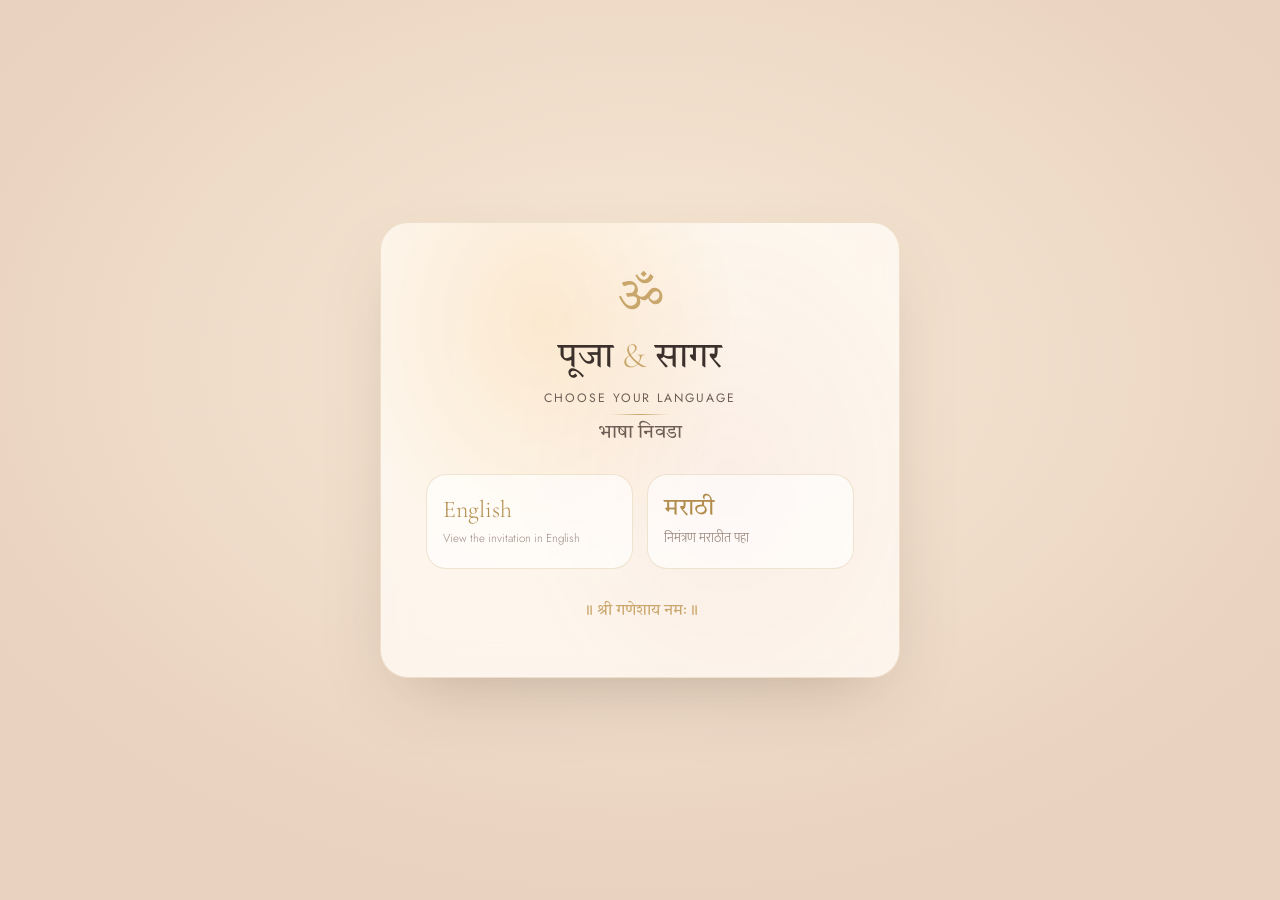
==== commit cb5e3dbc: "feat: petals that tumble and read as petals The fall was a field of flat lens shapes spinning in-pla" ====
--- a/index.html
+++ b/index.html
@@ -35,7 +35,7 @@
 <!-- ?v= is a cache buster. css/ and js/ now revalidate on every load (see
      vercel.json), so a forgotten bump no longer hides a change from guests —
      but bumping it still saves them the conditional request. -->
-<link rel="stylesheet" href="css/styles.css?v=11">
+<link rel="stylesheet" href="css/styles.css?v=13">
 
 <!-- Without JavaScript there is no language picker and no reveal, so show
      English and the full invitation straight away. -->
@@ -891,8 +891,8 @@
 <canvas class="confetti" id="confetti" aria-hidden="true"></canvas>
 <div class="toast" id="toast" role="status" aria-live="polite"></div>
 
-<script src="js/i18n.js?v=11" defer></script>
-<script src="js/qr.js?v=11" defer></script>
-<script src="js/main.js?v=11" defer></script>
+<script src="js/i18n.js?v=13" defer></script>
+<script src="js/qr.js?v=13" defer></script>
+<script src="js/main.js?v=13" defer></script>
 </body>
 </html>
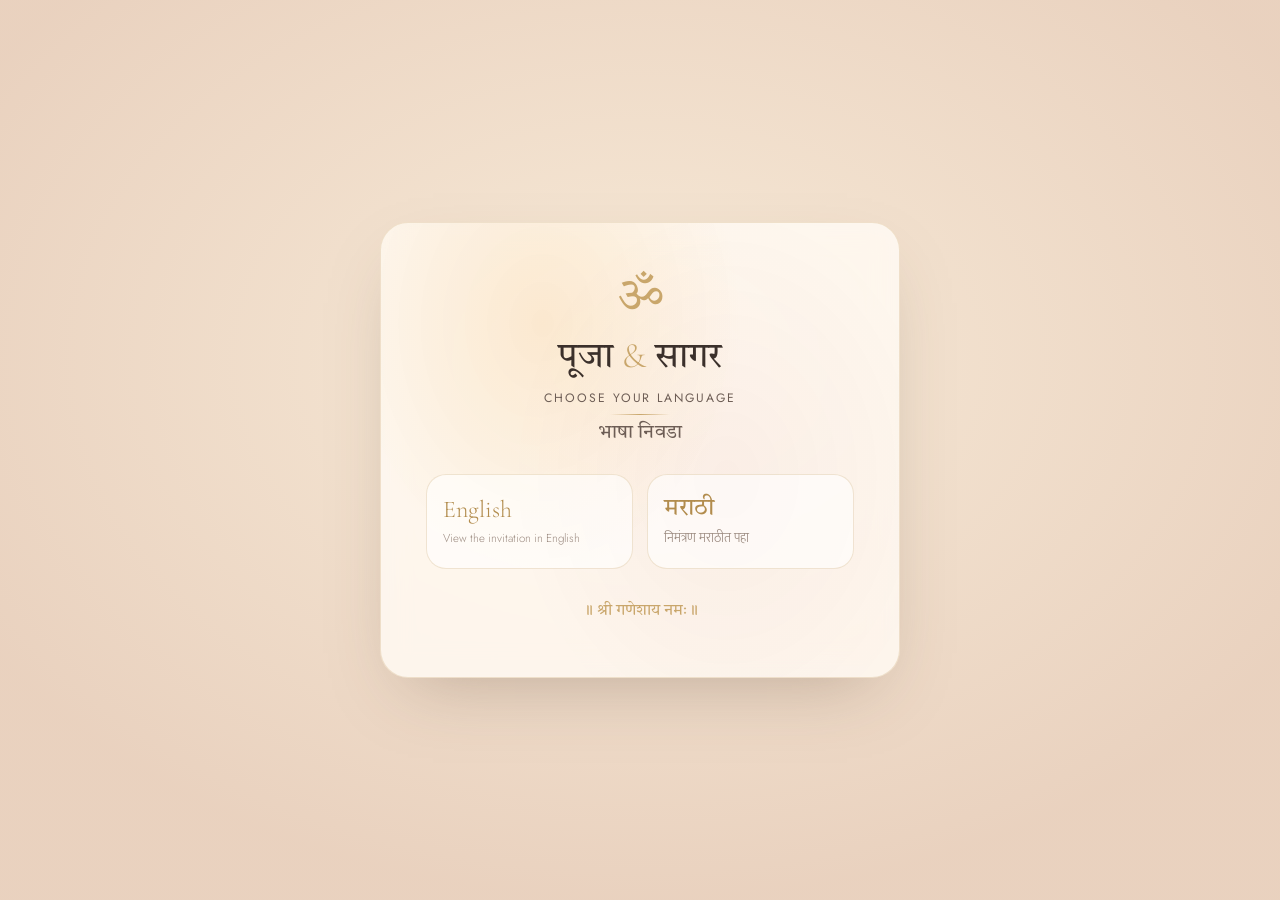
==== commit ebb4e70b: "feat: the petals keep falling over the invitation They used to be a property of the cover and stoppe" ====
--- a/index.html
+++ b/index.html
@@ -35,7 +35,7 @@
 <!-- ?v= is a cache buster. css/ and js/ now revalidate on every load (see
      vercel.json), so a forgotten bump no longer hides a change from guests —
      but bumping it still saves them the conditional request. -->
-<link rel="stylesheet" href="css/styles.css?v=13">
+<link rel="stylesheet" href="css/styles.css?v=14">
 
 <!-- Without JavaScript there is no language picker and no reveal, so show
      English and the full invitation straight away. -->
@@ -117,6 +117,11 @@
   </div>
 </div>
 
+<!-- The fall runs for the whole visit, so it lives at body level rather than
+     inside the hero — the hero is display:none once the reveal finishes, and
+     a canvas inside it would go with it. -->
+<canvas class="petals" id="petals" aria-hidden="true"></canvas>
+
 <!-- ============================================================
      HERO / COVER
      ============================================================ -->
@@ -125,7 +130,6 @@
   <div class="hero__overlay" aria-hidden="true"></div>
   <!-- Warm lamp light that follows the pointer, like a diya carried past. -->
   <div class="hero__diya" aria-hidden="true"></div>
-  <canvas class="petals" id="petals" aria-hidden="true"></canvas>
 
   <div class="langswitch langswitch--hero" role="group" data-i18n-aria-label="a11y.language" aria-label="Choose language">
     <button class="langswitch__btn" type="button" data-lang="en" aria-pressed="true" lang="en">EN</button>
@@ -891,8 +895,8 @@
 <canvas class="confetti" id="confetti" aria-hidden="true"></canvas>
 <div class="toast" id="toast" role="status" aria-live="polite"></div>
 
-<script src="js/i18n.js?v=13" defer></script>
-<script src="js/qr.js?v=13" defer></script>
-<script src="js/main.js?v=13" defer></script>
+<script src="js/i18n.js?v=14" defer></script>
+<script src="js/qr.js?v=14" defer></script>
+<script src="js/main.js?v=14" defer></script>
 </body>
 </html>
--- a/css/styles.css
+++ b/css/styles.css
@@ -508,10 +508,16 @@
     linear-gradient(to bottom, rgba(48, 31, 26, 0.42), rgba(48, 31, 26, 0.2) 45%, rgba(48, 31, 26, 0.5));
 }
 
+/* Fixed to the viewport and above the page, not scoped to the cover: the
+   fall carries on over the invitation. It has to be above the content rather
+   than behind it because the sections paint opaque backgrounds, which would
+   otherwise bury it. 30 clears the content and stays under the chrome — the
+   topbar starts at 40. pointer-events is what keeps it decorative: every
+   click, tap and drag passes straight through to what's underneath. */
 .petals {
-  position: absolute;
+  position: fixed;
   inset: 0;
-  z-index: -1;
+  z-index: 30;
   width: 100%;
   height: 100%;
   pointer-events: none;
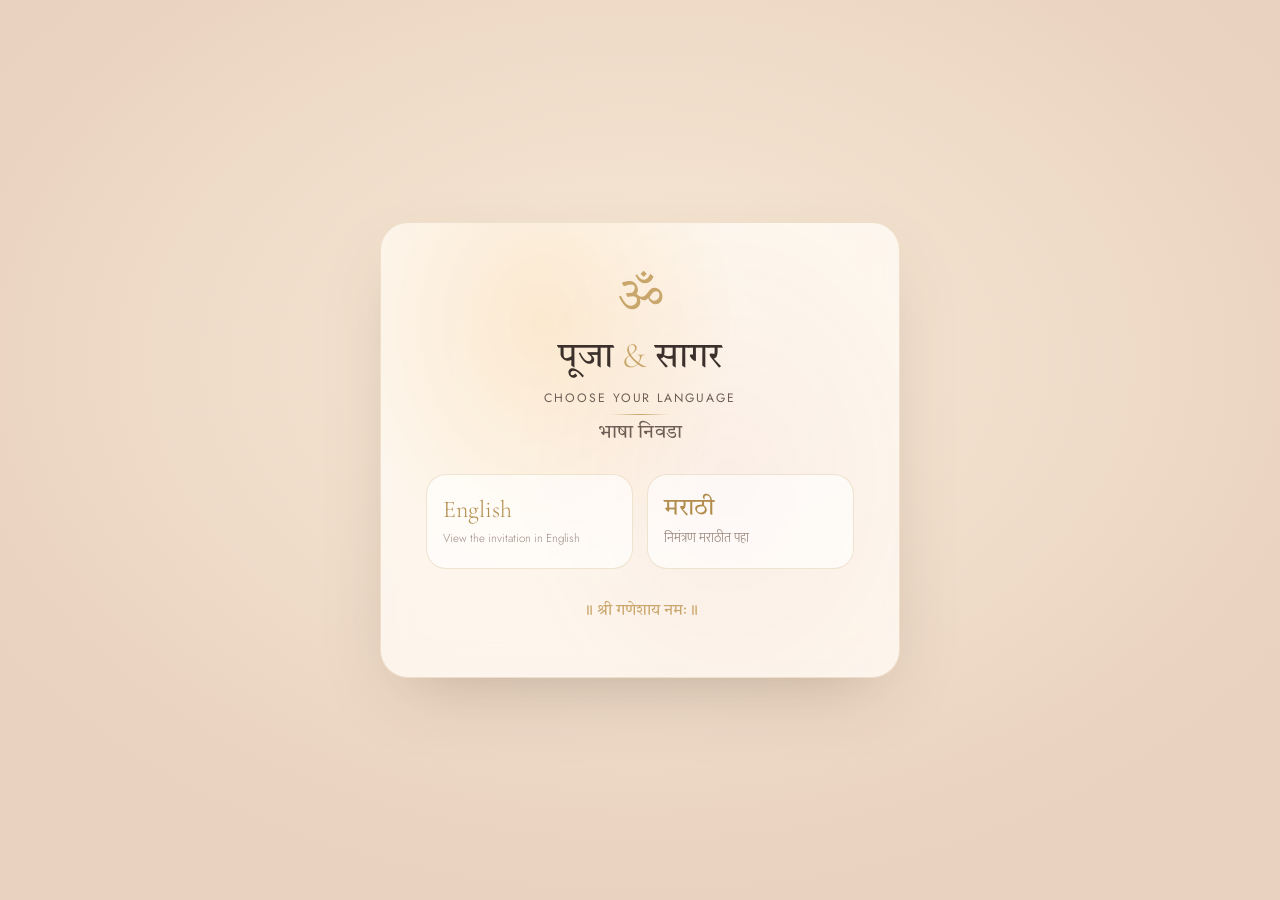
==== commit 46220236: "Update wedding invitation details and photos Co-authored-by: Copilot <223556219+Copilot@users.norepl" ====
--- a/index.html
+++ b/index.html
@@ -5,7 +5,7 @@
 <meta name="viewport" content="width=device-width, initial-scale=1, viewport-fit=cover">
 <title>Pooja &amp; Sagar — Wedding Invitation</title>
 
-<meta name="description" content="Pooja &amp; Sagar invite you to celebrate their wedding on 12 December 2026 at 36 Gun Lawns, Waluj, Chhatrapati Sambhajinagar. Engagement, Mehendi, Haldi and wedding ceremonies.">
+<meta name="description" content="Pooja &amp; Sagar invite you to celebrate their wedding on 12 December 2026 at 36 Gun Lawns, Waluj, Chhatrapati Sambhajinagar. Mehendi, Haldi and wedding ceremonies.">
 <meta name="theme-color" content="#f7f1e8">
 <meta name="author" content="Pooja &amp; Sagar">
 <link rel="canonical" href="https://pooja-weds-sagar.vercel.app/">
@@ -58,7 +58,7 @@
   "@context": "https://schema.org",
   "@type": "Event",
   "name": "Wedding of Pooja & Sagar",
-  "startDate": "2026-12-12T16:30:00+05:30",
+  "startDate": "2026-12-12T17:45:00+05:30",
   "endDate": "2026-12-12T23:00:00+05:30",
   "eventStatus": "https://schema.org/EventScheduled",
   "eventAttendanceMode": "https://schema.org/OfflineEventAttendanceMode",
@@ -485,7 +485,7 @@
             <path d="M12 7v5.4l3.4 2.2"/>
           </svg>
           <h3 data-i18n="details.time">Time</h3>
-          <p data-i18n-html="details.timeValue">Ceremony begins<br>4:30 PM sharp</p>
+          <p data-i18n-html="details.timeValue">Ceremony begins<br>5:45 PM sharp</p>
         </li>
         <li class="card glass reveal" data-tilt>
           <svg class="card__icon" viewBox="0 0 24 24" aria-hidden="true" focusable="false">
@@ -539,22 +539,6 @@
       <p class="section__sub reveal" data-i18n="events.sub">Three days of celebration — we would love you at every one</p>
 
       <ul class="events">
-        <li class="event glass reveal" data-tilt>
-          <span class="event__ring" aria-hidden="true"></span>
-          <svg class="event__icon" viewBox="0 0 40 40" aria-hidden="true" focusable="false">
-            <circle cx="20" cy="24" r="9"/>
-            <path d="M20 15V9M16 9h8"/>
-            <path d="M14 6l6 4 6-4"/>
-          </svg>
-          <p class="event__native" data-i18n="events.engNative">साखरपुडा</p>
-          <h3 data-i18n="events.engName">Engagement</h3>
-          <!-- The time is still being decided, so this card carries no time
-               line at all rather than an empty one. -->
-          <p class="event__when" data-i18n="events.engWhen">Sunday, 15 November 2026</p>
-          <p class="event__where" data-i18n="events.engWhere">Sanskruti Pure Veg, Nagar Road, Waluj</p>
-          <p class="event__text" data-i18n="events.engText">The rings, the sweets and the first of many celebrations together.</p>
-        </li>
-
         <li class="event glass reveal" data-tilt>
           <span class="event__ring" aria-hidden="true"></span>
           <svg class="event__icon" viewBox="0 0 40 40" aria-hidden="true" focusable="false">
@@ -578,7 +562,7 @@
           <p class="event__native" data-i18n="events.haldiNative">हळद</p>
           <h3 data-i18n="events.haldiName">Haldi</h3>
           <p class="event__when" data-i18n="events.haldiWhen">Friday, 11 December 2026</p>
-          <p class="event__time" data-i18n="events.haldiTime">10:00 AM onwards</p>
+          <p class="event__time" data-i18n="events.haldiTime">5:00 PM onwards</p>
           <p class="event__where" data-i18n="events.haldiWhere">At our home</p>
           <p class="event__text" data-i18n="events.haldiText">Turmeric, blessings and a great deal of mess. Please wear something you don’t mind staining yellow.</p>
         </li>
@@ -594,7 +578,7 @@
           <p class="event__native" data-i18n="events.weddingNative">विवाह सोहळा</p>
           <h3 data-i18n="events.weddingName">Wedding</h3>
           <p class="event__when" data-i18n="events.weddingWhen">Saturday, 12 December 2026</p>
-          <p class="event__time" data-i18n="events.weddingTime">4:30 PM sharp</p>
+          <p class="event__time" data-i18n="events.weddingTime">5:45 PM sharp</p>
           <p class="event__where" data-i18n="events.weddingWhere">36 Gun Lawns, Waluj</p>
           <p class="event__text" data-i18n="events.weddingText">The moment we have been waiting for, followed by dinner on the main lawn.</p>
         </li>
@@ -707,22 +691,15 @@
              Keep each width/height matching the real photo's pixel size. -->
         <figure class="masonry__item reveal">
           <button type="button" class="masonry__btn" data-i18n-caption="gallery.cap1" data-caption="That look">
-            <img src="images/IMG-20260705-WA0023.jpg" data-i18n-alt="gallery.alt1"
+            <img src="images/1000278199.jpg" data-i18n-alt="gallery.alt1"
                  alt="Pooja smiling at Sagar during their pre-wedding shoot"
                  loading="lazy" decoding="async" width="1066" height="1600">
           </button>
         </figure>
         <figure class="masonry__item reveal">
           <button type="button" class="masonry__btn" data-i18n-caption="gallery.cap2" data-caption="Just the two of us">
-            <img src="images/IMG-20260705-WA0024.jpg" data-i18n-alt="gallery.alt2"
+            <img src="images/1000278202.jpg" data-i18n-alt="gallery.alt2"
                  alt="Pooja and Sagar sitting together on the steps"
-                 loading="lazy" decoding="async" width="1600" height="1066">
-          </button>
-        </figure>
-        <figure class="masonry__item reveal">
-          <button type="button" class="masonry__btn" data-i18n-caption="gallery.cap3" data-caption="Together">
-            <img src="images/IMG-20260705-WA0025.jpg" data-i18n-alt="gallery.alt3"
-                 alt="Portrait of Pooja and Sagar side by side"
                  loading="lazy" decoding="async" width="1066" height="1600">
           </button>
         </figure>
@@ -787,8 +764,6 @@
 
         <fieldset class="field field--check" id="eventsField">
           <legend data-i18n="rsvp.events">Which ceremonies will you join?</legend>
-          <label class="check"><input type="checkbox" name="events" value="engagement">
-            <span data-i18n="events.engName">Engagement</span></label>
           <label class="check"><input type="checkbox" name="events" value="mehendi">
             <span data-i18n="events.mehendiName">Mehendi</span></label>
           <label class="check"><input type="checkbox" name="events" value="haldi">
--- a/css/styles.css
+++ b/css/styles.css
@@ -470,7 +470,7 @@
   inset: -4%;
   z-index: -3;
   background-image:
-    url("../images/IMG-20260705-WA0024.jpg"),
+    url("../images/1000278202.jpg"),
     url("../images/floral-bg.svg");
   background-size: cover, cover;
   background-position: center 26%, center;
@@ -485,7 +485,7 @@
 @media (max-aspect-ratio: 4 / 5) {
   .hero__bg {
     background-image:
-      url("../images/IMG-20260705-WA0025.jpg"),
+      url("../images/1000278199.jpg"),
       url("../images/floral-bg.svg");
     /* Oversized on purpose. Under `cover` this portrait photo is
        height-constrained on a phone, which makes the vertical position a
@@ -1237,12 +1237,10 @@
   text-transform: uppercase;
   color: var(--blush-deep);
 }
-/* Each ceremony now has its own venue — the two at home, the wedding at the
-   lawns, the engagement not yet decided — so it is stated per card. */
+/* Each ceremony has its own venue — the two at home and the wedding at the
+   lawns — so it is stated per card. */
 .event__where {
   margin: 0 0 0.8rem;
-  /* The engagement card has no time line yet, so the venue follows the date
-     directly and needs the gap the time line would have provided. */
   font-family: var(--serif);
   font-size: 0.95rem;
   font-style: italic;
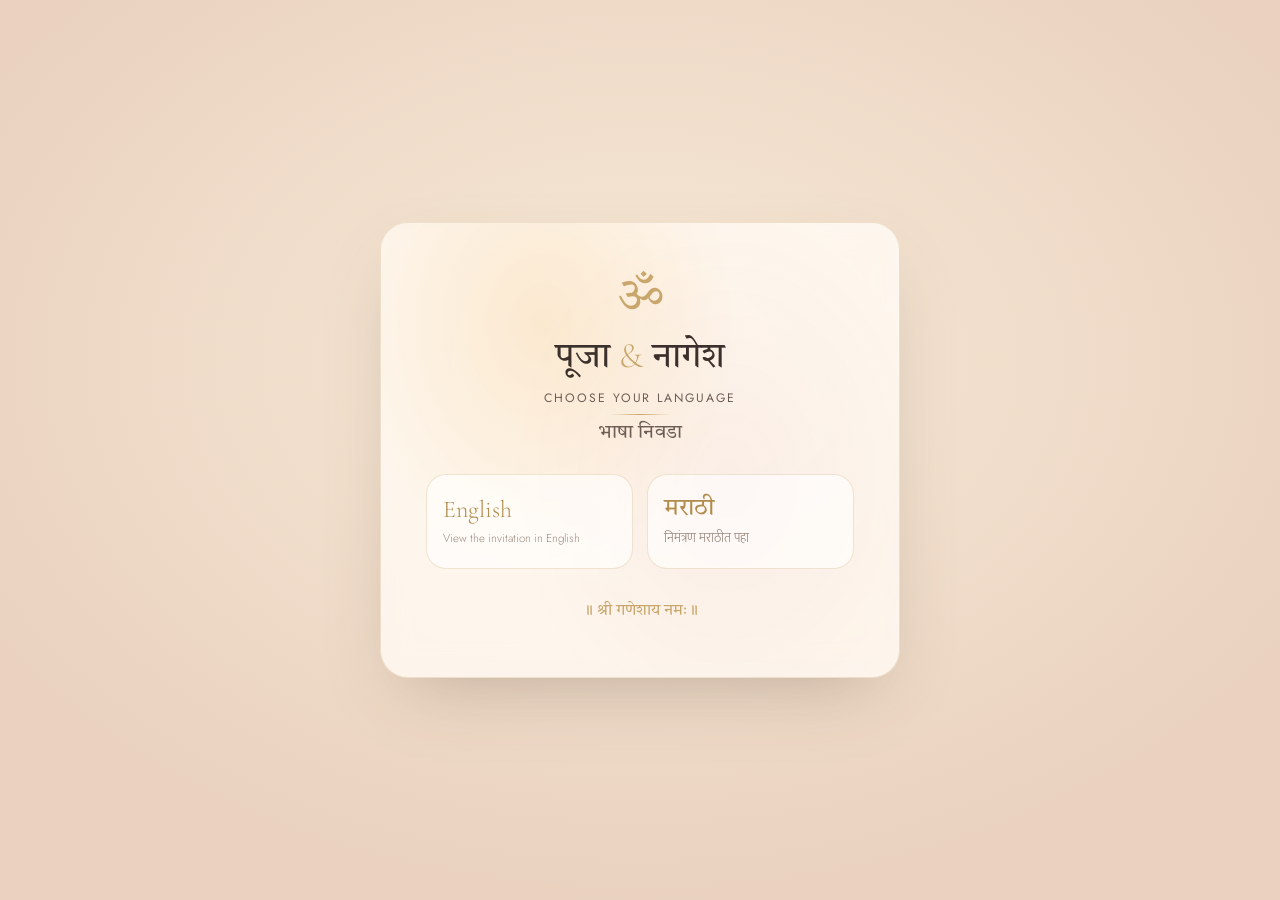
==== commit e6e55537: "Update invitation names and RSVP details Co-authored-by: Copilot <223556219+Copilot@users.noreply.gi" ====
--- a/index.html
+++ b/index.html
@@ -3,23 +3,23 @@
 <head>
 <meta charset="utf-8">
 <meta name="viewport" content="width=device-width, initial-scale=1, viewport-fit=cover">
-<title>Pooja &amp; Sagar — Wedding Invitation</title>
-
-<meta name="description" content="Pooja &amp; Sagar invite you to celebrate their wedding on 12 December 2026 at 36 Gun Lawns, Waluj, Chhatrapati Sambhajinagar. Mehendi, Haldi and wedding ceremonies.">
+<title>Pooja &amp; Nagesh — Wedding Invitation</title>
+
+<meta name="description" content="Pooja &amp; Nagesh invite you to celebrate their wedding on 12 December 2026 at 36 Gun Celebration, Waluj, Chhatrapati Sambhajinagar. Mehendi, Haldi and wedding ceremonies.">
 <meta name="theme-color" content="#f7f1e8">
-<meta name="author" content="Pooja &amp; Sagar">
+<meta name="author" content="Pooja &amp; Nagesh">
 <link rel="canonical" href="https://pooja-weds-sagar.vercel.app/">
 
 <meta property="og:type" content="website">
-<meta property="og:title" content="Pooja &amp; Sagar — Wedding Invitation">
-<meta property="og:description" content="Join us as we say “I do” — 12 December 2026, 36 Gun Lawns, Chhatrapati Sambhajinagar.">
+<meta property="og:title" content="Pooja &amp; Nagesh — Wedding Invitation">
+<meta property="og:description" content="Join us as we say “I do” — 12 December 2026, 36 Gun Celebration, Chhatrapati Sambhajinagar.">
 <meta property="og:image" content="https://pooja-weds-sagar.vercel.app/images/og-cover.jpg">
 <meta property="og:url" content="https://pooja-weds-sagar.vercel.app/">
 <meta property="og:locale" content="en_IN">
 <meta property="og:locale:alternate" content="mr_IN">
 <meta name="twitter:card" content="summary_large_image">
-<meta name="twitter:title" content="Pooja &amp; Sagar — Wedding Invitation">
-<meta name="twitter:description" content="Join us as we say “I do” — 12 December 2026, 36 Gun Lawns, Chhatrapati Sambhajinagar.">
+<meta name="twitter:title" content="Pooja &amp; Nagesh — Wedding Invitation">
+<meta name="twitter:description" content="Join us as we say “I do” — 12 December 2026, 36 Gun Celebration, Chhatrapati Sambhajinagar.">
 
 <!-- The nath — the Maharashtrian nose ring. Drawn bold and open so the
      shape still reads at 16px, where a finer ornament would turn to mush. -->
@@ -57,24 +57,24 @@
 {
   "@context": "https://schema.org",
   "@type": "Event",
-  "name": "Wedding of Pooja & Sagar",
+  "name": "Wedding of Pooja & Nagesh",
   "startDate": "2026-12-12T17:45:00+05:30",
   "endDate": "2026-12-12T23:00:00+05:30",
   "eventStatus": "https://schema.org/EventScheduled",
   "eventAttendanceMode": "https://schema.org/OfflineEventAttendanceMode",
   "location": {
     "@type": "Place",
-    "name": "36 Gun Lawns",
+    "name": "36 Gun Celebration",
     "address": {
       "@type": "PostalAddress",
-      "streetAddress": "Gut No. 118, Highway, opp. Southcity, near AS Club Bridge, CIDCO Waluj Mahanagar 2, Waluj, Tisgaon",
+      "streetAddress": "Gut No. 118, Highway, opposite Southcity, near AS Club Bridge, CIDCO Waluj Mahanagar 2, Waluj, Tisgaon",
       "addressLocality": "Chhatrapati Sambhajinagar",
       "addressRegion": "Maharashtra",
       "postalCode": "431136",
       "addressCountry": "IN"
     }
   },
-  "organizer": { "@type": "Person", "name": "Pooja & Sagar" }
+  "organizer": { "@type": "Person", "name": "Pooja & Nagesh" }
 }
 </script>
 </head>
@@ -94,7 +94,7 @@
 
     <p class="langgate__om" lang="sa" aria-hidden="true">&#2384;</p>
 
-    <p class="langgate__names">पूजा <span>&amp;</span> सागर</p>
+    <p class="langgate__names">पूजा <span>&amp;</span> नागेश</p>
 
     <h1 class="langgate__title" id="langGateTitle">
       <span lang="en">Choose your language</span>
@@ -159,7 +159,7 @@
         <span class="envelope__card-mono"
           ><span data-i18n="couple.bride">Pooja</span
           ><span class="envelope__card-amp">&amp;</span
-          ><span data-i18n="couple.groom">Sagar</span
+          ><span data-i18n="couple.groom">Nagesh</span
         ></span>
         <span class="envelope__card-rule"></span>
         <span class="envelope__card-line" lang="mr">॥ शुभमंगल सावधान ॥</span>
@@ -212,7 +212,7 @@
         <span class="seal__names" aria-hidden="true">
           <span class="seal__name" data-i18n="couple.bride">Pooja</span>
           <span class="seal__amp">&amp;</span>
-          <span class="seal__name" data-i18n="couple.groom">Sagar</span>
+          <span class="seal__name" data-i18n="couple.groom">Nagesh</span>
         </span>
       </button>
     </div>
@@ -396,7 +396,7 @@
       <h1 class="couple__names reveal">
         <span class="couple__name" data-letters data-i18n="couple.bride">Pooja</span>
         <span class="couple__amp">&amp;</span>
-        <span class="couple__name" data-letters data-i18n="couple.groom">Sagar</span>
+        <span class="couple__name" data-letters data-i18n="couple.groom">Nagesh</span>
       </h1>
 
       <!-- PAITHANI border. Paithan, where the weave comes from, is about 50 km
@@ -456,7 +456,7 @@
 
       <blockquote class="quote reveal">
         <p data-words data-i18n="couple.quote">“Some stories are written by chance, and ours was written by serendipity.”</p>
-        <cite data-i18n="couple.quoteCite">— Pooja &amp; Sagar</cite>
+        <cite data-i18n="couple.quoteCite">— Pooja &amp; Nagesh</cite>
       </blockquote>
 
       <p class="couple__date reveal" data-i18n="couple.date">Saturday, 12 December 2026 · Chhatrapati Sambhajinagar</p>
@@ -495,7 +495,7 @@
             <path d="M12 3V1.5"/>
           </svg>
           <h3 data-i18n="details.venue">Venue</h3>
-          <p data-i18n-html="details.venueValue">36 Gun Lawns<br>Waluj, Chhatrapati Sambhajinagar</p>
+          <p data-i18n-html="details.venueValue">36 Gun Celebration<br>Waluj, Chhatrapati Sambhajinagar</p>
         </li>
         <li class="card glass reveal" data-tilt>
           <svg class="card__icon" viewBox="0 0 24 24" aria-hidden="true" focusable="false">
@@ -579,7 +579,7 @@
           <h3 data-i18n="events.weddingName">Wedding</h3>
           <p class="event__when" data-i18n="events.weddingWhen">Saturday, 12 December 2026</p>
           <p class="event__time" data-i18n="events.weddingTime">5:45 PM sharp</p>
-          <p class="event__where" data-i18n="events.weddingWhere">36 Gun Lawns, Waluj</p>
+          <p class="event__where" data-i18n="events.weddingWhere">36 Gun Celebration, Gut No. 118, Highway, opposite Southcity, near AS Club Bridge, CIDCO Waluj Mahanagar 2, Waluj, Tisgaon, Chhatrapati Sambhajinagar, Maharashtra 431136</p>
           <p class="event__text" data-i18n="events.weddingText">The moment we have been waiting for, followed by dinner on the main lawn.</p>
         </li>
       </ul>
@@ -692,14 +692,14 @@
         <figure class="masonry__item reveal">
           <button type="button" class="masonry__btn" data-i18n-caption="gallery.cap1" data-caption="That look">
             <img src="images/1000278199.jpg" data-i18n-alt="gallery.alt1"
-                 alt="Pooja smiling at Sagar during their pre-wedding shoot"
+                 alt="Pooja smiling at Nagesh during their pre-wedding shoot"
                  loading="lazy" decoding="async" width="1066" height="1600">
           </button>
         </figure>
         <figure class="masonry__item reveal">
           <button type="button" class="masonry__btn" data-i18n-caption="gallery.cap2" data-caption="Just the two of us">
             <img src="images/1000278202.jpg" data-i18n-alt="gallery.alt2"
-                 alt="Pooja and Sagar sitting together on the steps"
+                 alt="Pooja and Nagesh sitting together on the steps"
                  loading="lazy" decoding="async" width="1066" height="1600">
           </button>
         </figure>
@@ -712,7 +712,7 @@
     <div class="wrap">
       <h2 class="section__title reveal" data-i18n="venue.title">Find Us</h2>
       <p class="section__sub reveal" data-i18n="venue.address">
-        36 Gun Lawns · Gut No. 118, Highway, opp. Southcity, near AS Club Bridge,
+        36 Gun Celebration · Gut No. 118, Highway, opposite Southcity, near AS Club Bridge,
         CIDCO Waluj Mahanagar 2, Waluj, Tisgaon, Chhatrapati Sambhajinagar, Maharashtra 431136
       </p>
 
@@ -736,7 +736,7 @@
   <section class="section section--tint" id="rsvp">
     <div class="wrap wrap--narrow">
       <h2 class="section__title reveal" data-i18n="rsvp.title">RSVP</h2>
-      <p class="section__sub reveal" data-i18n="rsvp.sub">Kindly respond by 20 November 2026</p>
+      <p class="section__sub reveal" data-i18n="rsvp.sub">Kindly respond by 10 December 2026</p>
 
       <form class="form glass reveal" id="rsvpForm" novalidate>
         <div class="field">
@@ -784,6 +784,10 @@
         <button class="btn btn--solid" type="submit" id="rsvpSubmit" data-i18n="rsvp.send">Send RSVP</button>
         <p class="form__status" id="rsvpStatus" role="status" aria-live="polite"></p>
       </form>
+      <p class="center">
+        <span data-i18n="rsvp.emailContact">Or email your RSVP directly:</span>
+        <a href="mailto:poojawedsnagesh@gmail.com">poojawedsnagesh@gmail.com</a>
+      </p>
     </div>
   </section>
 
@@ -838,7 +842,7 @@
         </svg>
       </div>
       <p class="footer__thanks" data-i18n="footer.thanks">Thank you for being part of our story.</p>
-      <p class="footer__names" data-i18n="footer.names">Pooja &amp; Sagar</p>
+      <p class="footer__names" data-i18n="footer.names">Pooja &amp; Nagesh</p>
       <p class="footer__made"><span data-i18n="footer.made">Made with</span>
         <span aria-hidden="true">&#10084;&#65039;</span><span class="sr-only" data-i18n="footer.love">love</span></p>
     </div>
--- a/css/styles.css
+++ b/css/styles.css
@@ -1,5 +1,5 @@
 /* ============================================================
-   Pooja & Sagar — Wedding Invitation
+   Pooja & Nagesh — Wedding Invitation
    Palette: ivory · cream · champagne gold · blush · marigold
    ============================================================ */
 
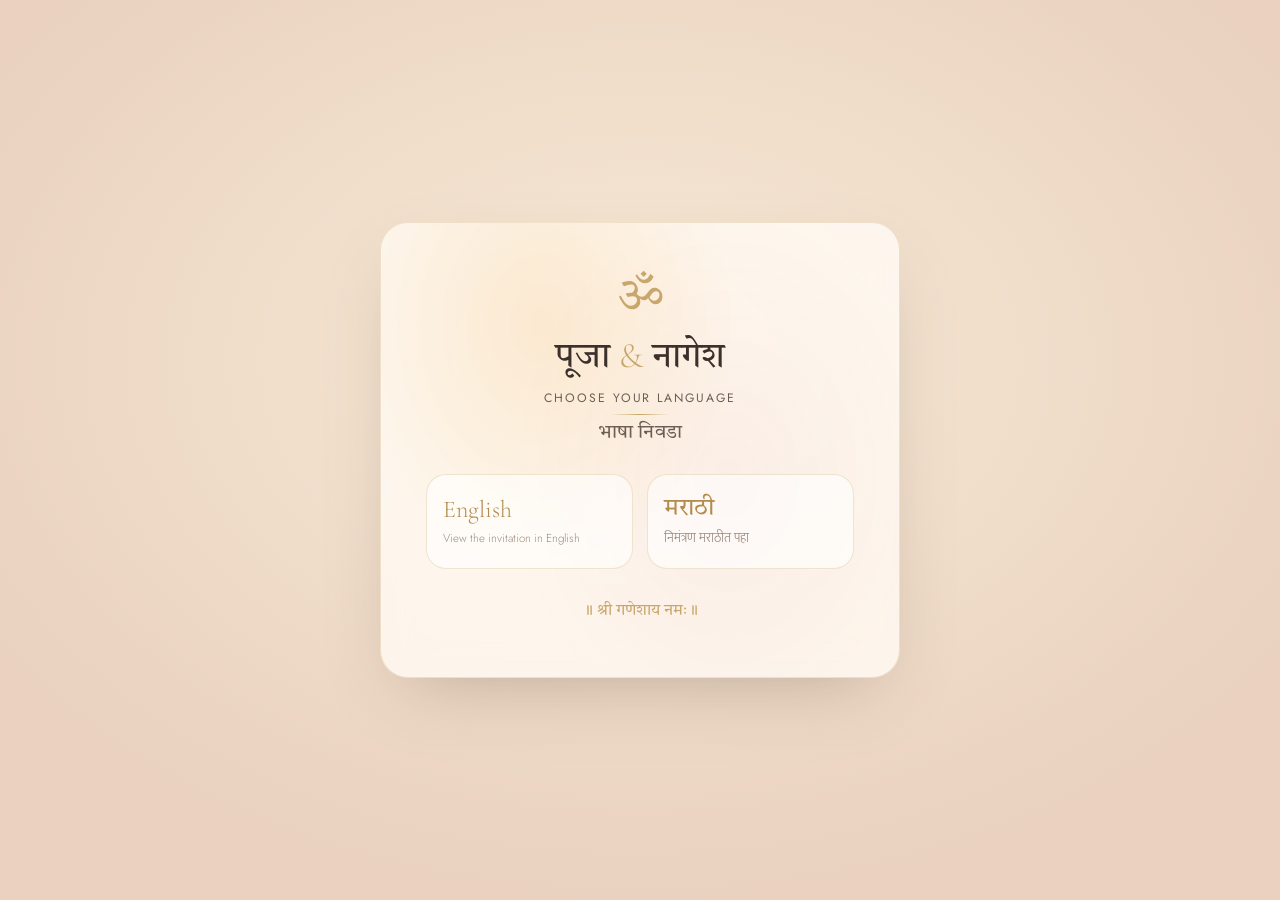
==== commit 1a415453: "Embed Google RSVP form Co-authored-by: Copilot <223556219+Copilot@users.noreply.github.com>" ====
--- a/index.html
+++ b/index.html
@@ -35,7 +35,7 @@
 <!-- ?v= is a cache buster. css/ and js/ now revalidate on every load (see
      vercel.json), so a forgotten bump no longer hides a change from guests —
      but bumping it still saves them the conditional request. -->
-<link rel="stylesheet" href="css/styles.css?v=14">
+<link rel="stylesheet" href="css/styles.css?v=15">
 
 <!-- Without JavaScript there is no language picker and no reveal, so show
      English and the full invitation straight away. -->
@@ -738,54 +738,18 @@
       <h2 class="section__title reveal" data-i18n="rsvp.title">RSVP</h2>
       <p class="section__sub reveal" data-i18n="rsvp.sub">Kindly respond by 10 December 2026</p>
 
-      <form class="form glass reveal" id="rsvpForm" novalidate>
-        <div class="field">
-          <label for="rsvpName" data-i18n="rsvp.name">Full name</label>
-          <input type="text" id="rsvpName" name="name" autocomplete="name" required
-                 data-i18n-placeholder="rsvp.namePlaceholder" placeholder="Your name">
-          <p class="field__error" data-error-for="rsvpName" data-i18n="rsvp.nameError" hidden>Please tell us your name.</p>
-        </div>
-
-        <div class="field-row">
-          <div class="field">
-            <label for="rsvpGuests" data-i18n="rsvp.guests">Number of guests</label>
-            <input type="number" id="rsvpGuests" name="guests" min="1" max="10" step="1" value="1" inputmode="numeric" required>
-            <p class="field__error" data-error-for="rsvpGuests" data-i18n="rsvp.guestsError" hidden>Please enter a number between 1 and 10.</p>
-          </div>
-
-          <div class="field">
-            <label for="rsvpAttend" data-i18n="rsvp.attend">Will you attend?</label>
-            <select id="rsvpAttend" name="attending" required>
-              <option value="yes" data-i18n="rsvp.yes">Yes, joyfully</option>
-              <option value="no" data-i18n="rsvp.no">Sorry, I can’t make it</option>
-            </select>
-          </div>
-        </div>
-
-        <fieldset class="field field--check" id="eventsField">
-          <legend data-i18n="rsvp.events">Which ceremonies will you join?</legend>
-          <label class="check"><input type="checkbox" name="events" value="mehendi">
-            <span data-i18n="events.mehendiName">Mehendi</span></label>
-          <label class="check"><input type="checkbox" name="events" value="haldi">
-            <span data-i18n="events.haldiName">Haldi</span></label>
-          <label class="check"><input type="checkbox" name="events" value="wedding">
-            <span data-i18n="events.weddingName">Wedding</span></label>
-          <p class="field__error" data-error-for="eventsField" data-i18n="rsvp.eventsError" hidden>
-            Please choose at least one ceremony.</p>
-        </fieldset>
-
-        <div class="field">
-          <label for="rsvpMessage"><span data-i18n="rsvp.message">A message for us</span>
-            <span class="field__opt" data-i18n="rsvp.optional">(optional)</span></label>
-          <textarea id="rsvpMessage" name="message" rows="4" maxlength="500"
-                    data-i18n-placeholder="rsvp.messagePlaceholder" placeholder="Wishes, songs to play, anything at all…"></textarea>
-        </div>
-
-        <button class="btn btn--solid" type="submit" id="rsvpSubmit" data-i18n="rsvp.send">Send RSVP</button>
-        <p class="form__status" id="rsvpStatus" role="status" aria-live="polite"></p>
-      </form>
+      <div class="google-form glass reveal">
+        <iframe
+          src="https://docs.google.com/forms/d/e/1FAIpQLSdGKxzWxO8RLIOJdkSf_xqWFBLYL11BkSlus4NmaMmvnMHD7A/viewform?embedded=true"
+          title="Pooja and Nagesh wedding RSVP form / पूजा आणि नागेश विवाह उपस्थिती फॉर्म"
+          loading="lazy"
+          referrerpolicy="strict-origin-when-cross-origin"></iframe>
+      </div>
       <p class="center">
-        <span data-i18n="rsvp.emailContact">Or email your RSVP directly:</span>
+        <a href="https://forms.gle/caeEUWEcdosoCTrJ9" target="_blank" rel="noopener"
+           data-i18n="rsvp.openForm">Open the RSVP form in a new tab</a>
+        <span aria-hidden="true"> · </span>
+        <span data-i18n="rsvp.emailContact">Need help? Email us:</span>
         <a href="mailto:poojawedsnagesh@gmail.com">poojawedsnagesh@gmail.com</a>
       </p>
     </div>
@@ -871,11 +835,10 @@
   </figure>
 </div>
 
-<canvas class="confetti" id="confetti" aria-hidden="true"></canvas>
 <div class="toast" id="toast" role="status" aria-live="polite"></div>
 
-<script src="js/i18n.js?v=14" defer></script>
-<script src="js/qr.js?v=14" defer></script>
-<script src="js/main.js?v=14" defer></script>
+<script src="js/i18n.js?v=15" defer></script>
+<script src="js/qr.js?v=15" defer></script>
+<script src="js/main.js?v=15" defer></script>
 </body>
 </html>
--- a/css/styles.css
+++ b/css/styles.css
@@ -73,10 +73,10 @@
 :root[data-lang="mr"] :is(
   .btn, .topnav a, .hero__eyebrow, .envelope__card-date,
   .section__sub, .card h3, .couple__date, .quote cite, .countdown__lbl,
-  .timeline__when, .field label, .field__opt,
+  .timeline__when,
   .share__label, .share__qr-note, .copy, .footer__made, .skip-link,
   .langswitch__btn, .map__placeholder p,
-  .ganesh__blessing, .event__native, .event__time, .field--check legend
+  .ganesh__blessing, .event__native, .event__time
 ) {
   text-transform: none;
   letter-spacing: 0.01em;
@@ -86,7 +86,7 @@
    languages — only the surrounding copy needs the Marathi treatment. */
 :root[data-lang="mr"] .event__where { font-style: normal; font-size: 0.95rem; }
 
-:root[data-lang="mr"] :is(.event__text, .shloka__meaning, .check) {
+:root[data-lang="mr"] :is(.event__text, .shloka__meaning) {
   font-size: 1rem;
   line-height: 1.85;
 }
@@ -100,7 +100,6 @@
 }
 :root[data-lang="mr"] .btn { font-size: 0.9rem; }
 :root[data-lang="mr"] .topnav a { font-size: 0.86rem; }
-:root[data-lang="mr"] .field label { font-size: 0.82rem; }
 :root[data-lang="mr"] :is(.share__label, .share__note) { font-size: 0.9rem; }
 
 /* Anything the Latin design sets in small tracked-out caps becomes illegible
@@ -108,7 +107,7 @@
 :root[data-lang="mr"] :is(
   .countdown__lbl, .hero__eyebrow, .quote cite, .couple__date,
   .timeline__when, .share__qr-note, .footer__made, .envelope__card-date,
-  .copy, .field__opt
+  .copy
 ) {
   font-size: 0.86rem;
 }
@@ -1294,123 +1293,19 @@
 @media (max-width: 560px) { .map { aspect-ratio: 4 / 5; } }
 
 /* ---------- Form ---------- */
-.form { padding: clamp(1.6rem, 4vw, 2.6rem); }
-.field { margin-bottom: 1.15rem; }
-.field-row { display: grid; gap: 1.15rem; grid-template-columns: 1fr; }
-@media (min-width: 560px) { .field-row { grid-template-columns: 1fr 1fr; } }
-
-/* `:not(.check)` matters: the ceremony pills are <label>s inside a .field too,
-   and the tracked-out caps treatment is wrong for them. */
-.field label:not(.check) {
+.google-form {
+  overflow: hidden;
+  padding: 0.65rem;
+}
+.google-form iframe {
   display: block;
-  margin-bottom: 0.45rem;
-  font-size: 0.68rem;
-  letter-spacing: 0.2em;
-  text-transform: uppercase;
-  color: var(--ink-soft);
-}
-.field__opt { text-transform: none; letter-spacing: 0.04em; color: var(--ink-faint); }
-
-/* Checkboxes must be excluded, or they inherit the full-width, padded,
-   appearance:none treatment meant for text inputs and render as huge ovals. */
-.field input:not([type="checkbox"]):not([type="radio"]),
-.field select,
-.field textarea {
   width: 100%;
-  padding: 0.85rem 1rem;
-  font-family: var(--sans);
-  font-size: 0.95rem;
-  color: var(--ink);
-  background: rgba(255, 255, 255, 0.7);
-  border: 1px solid rgba(201, 166, 107, 0.35);
-  border-radius: 12px;
-  transition: border-color 0.3s var(--ease), box-shadow 0.3s var(--ease), background 0.3s var(--ease);
-  -webkit-appearance: none;
-  appearance: none;
-}
-.field select {
-  background-image: url("data:image/svg+xml,%3Csvg xmlns='http://www.w3.org/2000/svg' viewBox='0 0 12 8'%3E%3Cpath d='M1 1l5 5 5-5' fill='none' stroke='%23b28c4d' stroke-width='1.6' stroke-linecap='round'/%3E%3C/svg%3E");
-  background-repeat: no-repeat;
-  background-position: right 1rem center;
-  background-size: 12px;
-  padding-right: 2.4rem;
-}
-.field textarea { resize: vertical; min-height: 6rem; }
-
-/* Ceremony checkboxes */
-.field--check {
-  display: flex;
-  flex-wrap: wrap;
-  gap: 0.5rem;
+  height: 1800px;
   border: 0;
-  margin: 0 0 1.15rem;
-  padding: 0;
-}
-.field--check legend {
-  flex: 1 0 100%;
-  padding: 0;
-  margin-bottom: 0.55rem;
-  font-size: 0.68rem;
-  letter-spacing: 0.2em;
-  text-transform: uppercase;
-  color: var(--ink-soft);
-}
-.check {
-  display: inline-flex;
-  align-items: center;
-  gap: 0.5rem;
-  margin: 0;
-  padding: 0.5rem 0.9rem;
-  border: 1px solid rgba(201, 166, 107, 0.35);
-  border-radius: 999px;
-  background: rgba(255, 255, 255, 0.6);
-  font-size: 0.86rem;
-  color: var(--ink-soft);
-  cursor: pointer;
-  transition: background 0.3s var(--ease), border-color 0.3s var(--ease), color 0.3s var(--ease);
-}
-.check:hover { border-color: var(--champagne); }
-.check input {
-  width: 15px; height: 15px;
-  margin: 0;
-  accent-color: var(--gold);
-  cursor: pointer;
-}
-/* The fieldset is a flex row, so the error has to claim a line of its own. */
-.field--check .field__error { flex: 1 0 100%; }
-.field--check.has-error .check { border-color: var(--blush-deep); }
-
-.check:has(input:checked) {
-  background: rgba(201, 166, 107, 0.14);
-  border-color: var(--champagne);
-  color: var(--ink);
-}
-
-.field input:not([type="checkbox"]):focus, .field select:focus, .field textarea:focus {
-  outline: none;
+  border-radius: calc(var(--radius) - 8px);
   background: #fff;
-  border-color: var(--champagne);
-  box-shadow: 0 0 0 3px rgba(201, 166, 107, 0.18);
-}
-.field input::placeholder, .field textarea::placeholder { color: var(--ink-faint); }
-.field.has-error input, .field.has-error select { border-color: var(--blush-deep); }
-.field__error {
-  margin: 0.4rem 0 0;
-  font-size: 0.78rem;
-  color: #b4635e;
-}
-
-.form__status {
-  margin: 1rem 0 0;
-  text-align: center;
-  font-family: var(--serif);
-  font-style: italic;
-  font-size: 1.15rem;
-  color: var(--gold);
-  min-height: 1.6rem;
-}
-.form.is-sent { text-align: center; }
-
+}
+@media (max-width: 560px) { .google-form iframe { height: 3200px; } }
 /* ---------- Shared photo folder ---------- */
 .share {
   display: grid;
@@ -1613,17 +1508,7 @@
 .lightbox__nav--prev { left: 1rem; top: 50%; margin-top: -23px; }
 .lightbox__nav--next { right: 1rem; top: 50%; margin-top: -23px; }
 
-/* ---------- Confetti + toast ---------- */
-.confetti {
-  position: fixed;
-  inset: 0;
-  z-index: 90;
-  pointer-events: none;
-  opacity: 0;
-  transition: opacity 0.5s var(--ease);
-}
-.confetti.is-active { opacity: 1; }
-
+/* ---------- Toast ---------- */
 .toast {
   position: fixed;
   left: 50%; bottom: 2rem;
@@ -2209,7 +2094,7 @@
     transition-duration: 0.001ms !important;
   }
   .reveal { opacity: 1; transform: none; }
-  .petals, .confetti { display: none; }
+  .petals { display: none; }
 
   /* Show the finished state of anything that would otherwise start hidden
      and only become visible through an animation. */
@@ -2237,7 +2122,7 @@
 
 @media print {
   .hero, .topbar, .toran, .progress, .music, .totop, .lightbox,
-  .confetti, .toast, .map, .langgate { display: none !important; }
+  .toast, .map, .langgate { display: none !important; }
   .invitation { opacity: 1 !important; }
   .reveal { opacity: 1 !important; transform: none !important; }
   .letter, .word { opacity: 1 !important; transform: none !important; }
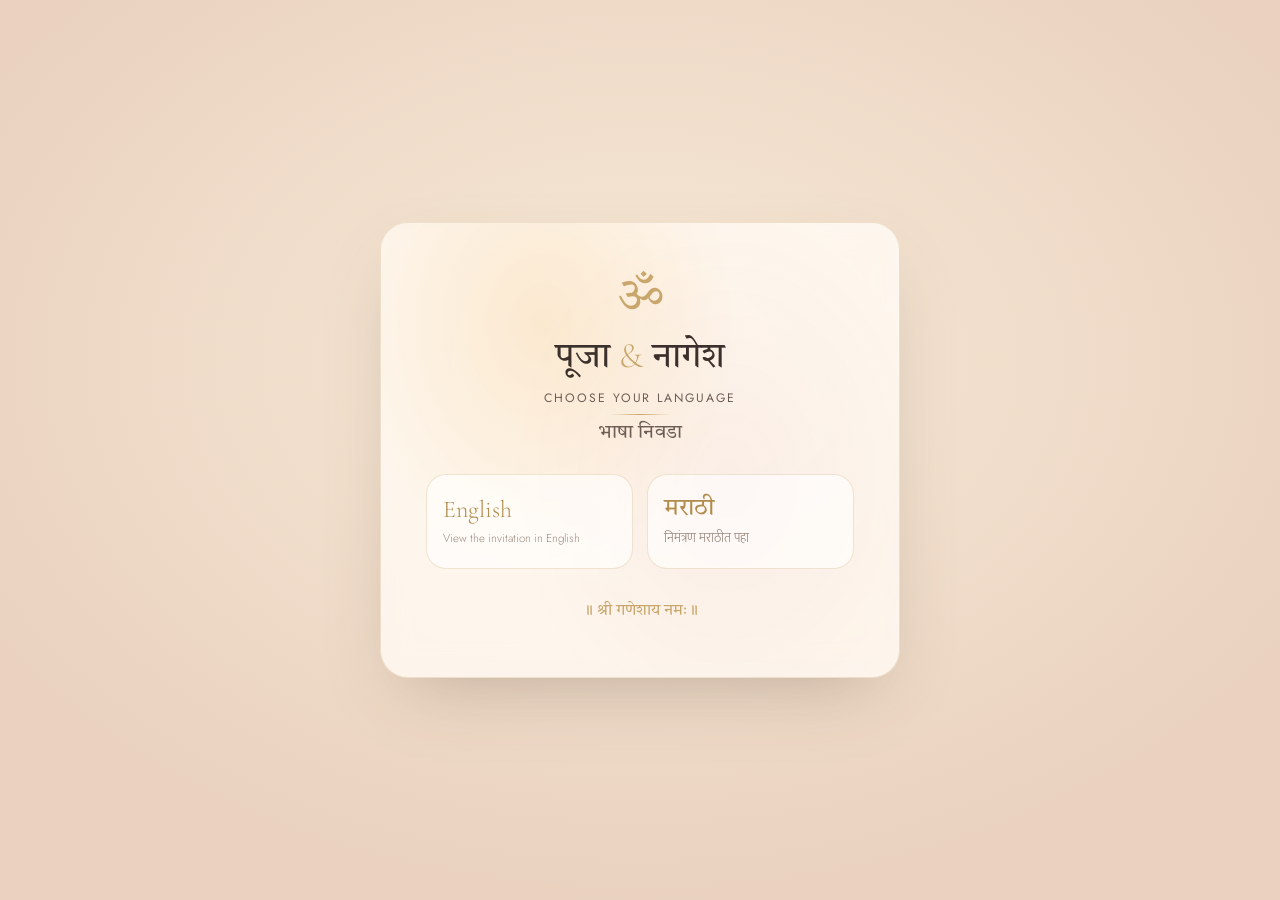
==== commit d0b209ef: "Open RSVP form separately Co-authored-by: Copilot <223556219+Copilot@users.noreply.github.com>" ====
--- a/index.html
+++ b/index.html
@@ -35,7 +35,7 @@
 <!-- ?v= is a cache buster. css/ and js/ now revalidate on every load (see
      vercel.json), so a forgotten bump no longer hides a change from guests —
      but bumping it still saves them the conditional request. -->
-<link rel="stylesheet" href="css/styles.css?v=15">
+<link rel="stylesheet" href="css/styles.css?v=16">
 
 <!-- Without JavaScript there is no language picker and no reveal, so show
      English and the full invitation straight away. -->
@@ -738,20 +738,15 @@
       <h2 class="section__title reveal" data-i18n="rsvp.title">RSVP</h2>
       <p class="section__sub reveal" data-i18n="rsvp.sub">Kindly respond by 10 December 2026</p>
 
-      <div class="google-form glass reveal">
-        <iframe
-          src="https://docs.google.com/forms/d/e/1FAIpQLSdGKxzWxO8RLIOJdkSf_xqWFBLYL11BkSlus4NmaMmvnMHD7A/viewform?embedded=true"
-          title="Pooja and Nagesh wedding RSVP form / पूजा आणि नागेश विवाह उपस्थिती फॉर्म"
-          loading="lazy"
-          referrerpolicy="strict-origin-when-cross-origin"></iframe>
-      </div>
-      <p class="center">
-        <a href="https://forms.gle/caeEUWEcdosoCTrJ9" target="_blank" rel="noopener"
-           data-i18n="rsvp.openForm">Open the RSVP form in a new tab</a>
-        <span aria-hidden="true"> · </span>
-        <span data-i18n="rsvp.emailContact">Need help? Email us:</span>
-        <a href="mailto:poojawedsnagesh@gmail.com">poojawedsnagesh@gmail.com</a>
-      </p>
+      <div class="rsvp__actions glass reveal">
+        <a class="btn btn--ghost" href="https://forms.gle/caeEUWEcdosoCTrJ9"
+           target="_blank" rel="noopener" data-i18n="rsvp.openForm">Open the RSVP form in a new tab</a>
+        <p data-i18n="rsvp.afterSubmit">Submit the form in the new tab, then return here to share your photos.</p>
+        <p>
+          <span data-i18n="rsvp.emailContact">Need help? Email us:</span>
+          <a href="mailto:poojawedsnagesh@gmail.com">poojawedsnagesh@gmail.com</a>
+        </p>
+      </div>
     </div>
   </section>
 
@@ -837,8 +832,8 @@
 
 <div class="toast" id="toast" role="status" aria-live="polite"></div>
 
-<script src="js/i18n.js?v=15" defer></script>
-<script src="js/qr.js?v=15" defer></script>
-<script src="js/main.js?v=15" defer></script>
+<script src="js/i18n.js?v=16" defer></script>
+<script src="js/qr.js?v=16" defer></script>
+<script src="js/main.js?v=16" defer></script>
 </body>
 </html>
--- a/css/styles.css
+++ b/css/styles.css
@@ -1292,20 +1292,16 @@
 .map__placeholder p { margin: 0; font-size: 0.85rem; letter-spacing: 0.1em; }
 @media (max-width: 560px) { .map { aspect-ratio: 4 / 5; } }
 
-/* ---------- Form ---------- */
-.google-form {
-  overflow: hidden;
-  padding: 0.65rem;
-}
-.google-form iframe {
-  display: block;
-  width: 100%;
-  height: 1800px;
-  border: 0;
-  border-radius: calc(var(--radius) - 8px);
-  background: #fff;
-}
-@media (max-width: 560px) { .google-form iframe { height: 3200px; } }
+/* ---------- RSVP ---------- */
+.rsvp__actions {
+  display: grid;
+  justify-items: center;
+  gap: 1rem;
+  padding: clamp(1.6rem, 4vw, 2.6rem);
+  text-align: center;
+}
+.rsvp__actions p { margin: 0; }
+
 /* ---------- Shared photo folder ---------- */
 .share {
   display: grid;
